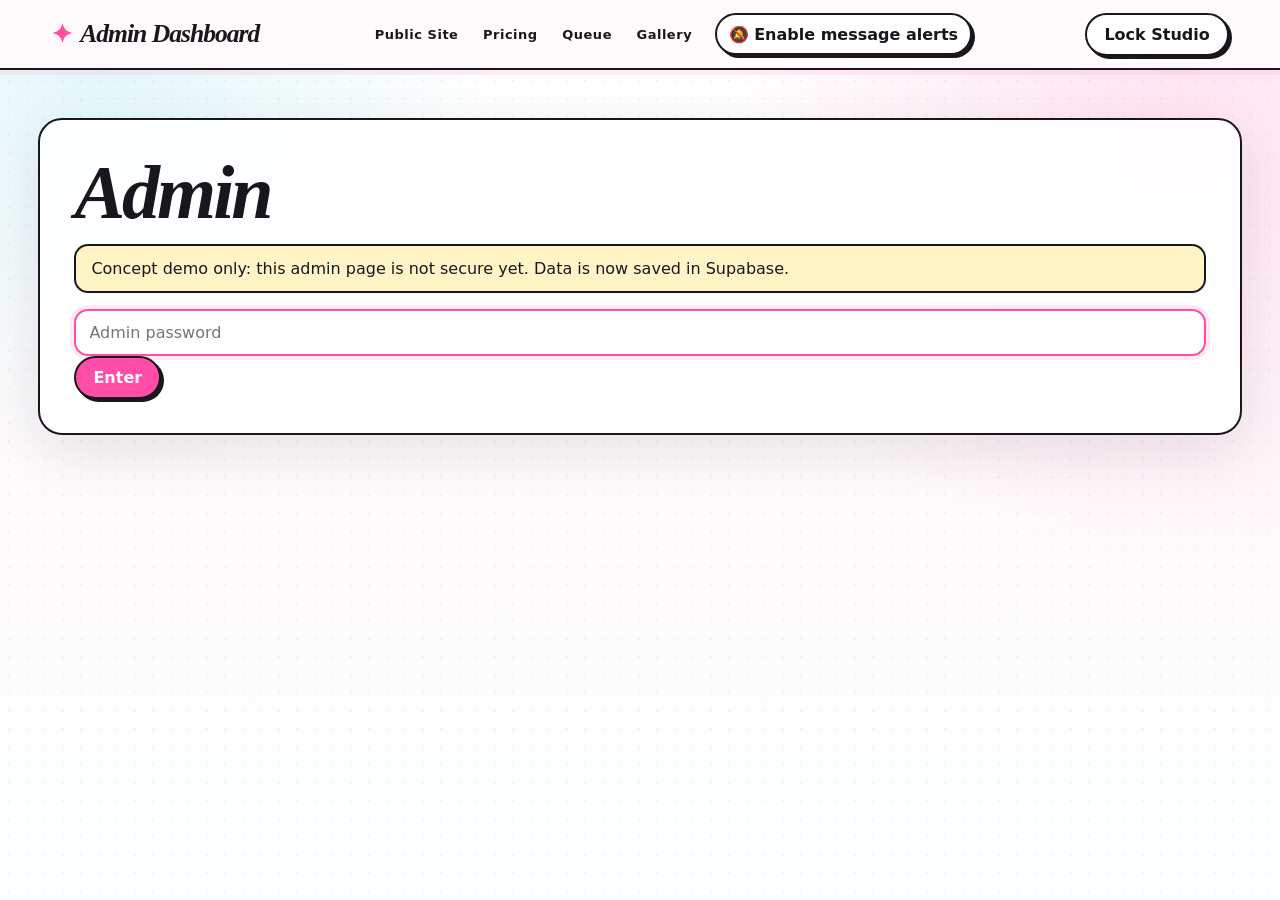
==== admin.html @ c056051d "Restore proven admin login submit wiring" ====
<!DOCTYPE html>
<html lang="en">
<head>
  <meta charset="UTF-8" />
  <meta name="viewport" content="width=device-width, initial-scale=1.0" />
  <meta name="theme-color" content="#fffdfc" />
  <title>Admin Dashboard</title>
  <link rel="manifest" href="admin-manifest.webmanifest" />
  <link rel="stylesheet" href="style.css?v=ui31" />
</head>
<body>
  <header class="site-header admin-header">
    <a class="brand" href="admin.html">Admin Dashboard</a>
    <nav aria-label="Admin and public site navigation">
      <a href="index.html">Public Site</a>
      <a href="pricing.html">Pricing</a>
      <a href="queue.html">Queue</a>
      <a href="gallery.html">Gallery</a>
    </nav>
  </header>

  <main>
    <section class="panel compact-panel admin-panel">
      <h1 class="page-title">Admin</h1>
      <p class="warning">Concept demo only: this admin page is not secure yet. Data is now saved in Supabase.</p>
      <form id="adminLogin" aria-label="Admin studio access" onsubmit="event.preventDefault(); adminLogin();">
        <input id="adminPassword" type="password" placeholder="Admin password" aria-label="Admin password" autocomplete="current-password" required />
        <button class="btn primary" type="submit">Enter</button>
      </form>

      <div id="adminDashboard" class="hidden">
        <aside class="admin-sidebar">
          <button class="admin-nav-btn active" data-admin-page="dash">Dashboard</button>
          <button class="admin-nav-btn" data-admin-page="inbox">Inbox</button>
          <button class="admin-nav-btn" data-admin-page="commissions">Commissions</button>
          <button class="admin-nav-btn" data-admin-page="slots">Slots</button>
          <button class="admin-nav-btn" data-admin-page="gallery">Gallery</button>
          <button class="admin-nav-btn" data-admin-page="archives">Archives</button>
          <button class="admin-nav-btn" data-admin-page="settings">Site Settings</button>
        </aside>

        <div class="admin-content">
          <section id="adminPage-dash" class="admin-page active">
            <h2>Dashboard Overview</h2>
            <p class="small">Quick view of your commission system. Use the sidebar to manage everything.</p>
            <div class="grid three">
              <article class="info-card"><h3>Total Commissions</h3><p id="adminTotalCommissions" class="page-title">0</p></article>
              <article class="info-card"><h3>Active</h3><p id="adminActiveCommissions" class="page-title">0</p></article>
              <article class="info-card"><h3>Gallery Pieces</h3><p id="adminGalleryCount" class="page-title">0</p></article>
            </div>
            <div class="panel compact-panel">
              <h3>Quick Actions</h3>
              <div class="button-row">
                <button class="btn primary" data-admin-jump="commissions">New Commission</button>
                <button class="btn" data-admin-jump="inbox">Open Inbox</button>
                <button class="btn" data-admin-jump="gallery">Add Gallery Art</button>
                <button class="btn" data-admin-jump="settings">Site Settings</button>
              </div>
            </div>
          </section>

          <section id="adminPage-commissions" class="admin-page">
            <h2>Add Commission</h2>
            <div class="form-grid">
              <input id="clientName" placeholder="Buyer display name" />
              <input id="commissionType" placeholder="Type, e.g. 3D Sculpt" />
              <select id="startingStage"></select>
              <select id="privacy"><option value="public">Show character image</option><option value="private">Private/scribble placeholder</option></select>
            </div>
            <label class="small">Main board image</label><input id="previewFile" type="file" accept="image/*" />
            <p class="file-note">Images upload to Supabase Storage and save to the commission record.</p>
            <button class="btn primary" onclick="addCommission()">Create Commission</button>
            <hr class="soft-line"><h2>Active Commissions</h2><p class="small">Click a commission to expand it and add updates.</p><div id="adminList" class="admin-list"></div>
          </section>

          <section id="adminPage-slots" class="admin-page"><h2>Commission Slots</h2><p class="small">Control what the public commission info section shows. Reopening resets used slots to 0.</p><div id="slotAdminList" class="slot-admin-list"></div></section>
          <section id="adminPage-gallery" class="admin-page"><h2>Gallery Uploads</h2><p class="small">Archives do not go here automatically. Add only art you want displayed publicly.</p><input id="galleryFile" type="file" accept="image/*" /><button class="btn primary" onclick="addGalleryItem()">Add Art to Gallery</button><div id="adminGalleryGrid" class="admin-gallery-grid"></div></section>
          <section id="adminPage-archives" class="admin-page"><h2>Archived Commissions</h2><p class="small">Hidden from the public queue. You can restore one if needed.</p><div id="archiveList" class="archive-list"></div></section>

          <section id="adminPage-settings" class="admin-page">
            <h2>Site Settings</h2><p class="small">Manage homepage content, permanent branding assets, social links, pricing, news, terms, and payments. The live visual system stays fixed in style.css.</p>
            <div class="settings-layout"><aside class="settings-menu">
              <button type="button" class="settings-tab active" data-settings-tab="general">General</button><button type="button" class="settings-tab" data-settings-tab="appearance">Assets &amp; Branding</button><button type="button" class="settings-tab" data-settings-tab="social">Social Links</button><button type="button" class="settings-tab" data-settings-tab="pricing">Pricing Page</button><button type="button" class="settings-tab" data-settings-tab="news">Latest News</button><button type="button" class="settings-tab" data-settings-tab="tos">TOS Editor</button><button type="button" class="settings-tab" data-settings-tab="payments">Payments</button>
            </aside><div class="settings-content">
              <section id="settings-general" class="settings-panel"><h3>Homepage Text</h3><input id="settingTitle" placeholder="Homepage title"><textarea id="settingSubtitle" placeholder="Homepage subtitle"></textarea><input id="settingNote" placeholder="Commission info note"><button class="btn primary" onclick="saveTextSettings()">Save Text</button></section>
              <section id="settings-appearance" class="settings-panel hidden"><h3>Assets &amp; Branding</h3><p class="small">Manage permanent site artwork and branding. The live pink, cyan, lime, black, and off-white palette is fixed in <code>style.css</code>; saved legacy theme colors are not applied here.</p><label class="small">Default banner image</label><input id="defaultBannerFile" type="file" accept="image/*"><label class="small">Default page doll image</label><input id="defaultDollFile" type="file" accept="image/*"><label class="small">Website background image / pattern</label><input id="backgroundFile" type="file" accept="image/*"><label class="small">Header icon / logo symbol</label><input id="navIconInput" placeholder="✧, ♡, ☆, or paste an icon"><label class="small">Favicon image</label><input id="faviconFile" type="file" accept="image/*"><p class="small">Favicons work best as square images, like 64×64 or 128×128.</p><label class="small">Custom gallery image border / frame</label><input id="galleryBorderFile" type="file" accept="image/*"><p class="small">Best resolution: upload a transparent PNG frame around 1024×1024 px or 1200×1200 px. Keep the center transparent so the artwork shows through. Square frames work best because gallery thumbnails are square.</p><label class="small"><input id="galleryBorderEnabled" type="checkbox"> Enable custom gallery borders</label><div class="button-row"><button type="button" class="btn primary" onclick="saveDefaultAppearance()">Save Assets &amp; Branding</button><button type="button" class="btn" onclick="clearDefaultImages()">Clear Images</button></div><p class="small">Saving updates only these permanent assets and branding controls; it does not change the site's fixed color system.</p></section>
              <section id="settings-social" class="settings-panel hidden"><h3>Social / Contact Links</h3><p class="small">These show on the homepage banner contact card.</p><div id="socialAdminList" class="social-admin-list"></div><div class="form-grid"><input id="socialLabel" placeholder="Label, e.g. Discord"><input id="socialIcon" placeholder="Icon text or Font Awesome class, e.g. fa-brands fa-discord"><input id="socialUrl" placeholder="Link or username"></div><button class="btn primary" onclick="addSocialLink()">Add Link</button></section>
              <section id="settings-pricing" class="settings-panel hidden"><h3>Pricing Page</h3><p class="small">Create categories like <strong>2D Art</strong>, then add options like <strong>Headshot — $</strong> or <strong>Fullbody — $$</strong>.</p><div id="pricingAdminList" class="pricing-admin-list"></div><h4>Add pricing category</h4><div class="form-grid"><input id="priceCategoryTitle" placeholder="Category, e.g. 2D Art"><textarea id="priceCategoryNote" placeholder="Optional note, e.g. Character art options"></textarea></div><button type="button" class="btn primary" onclick="addPricingCategory()">Add Category</button><hr class="soft-line"><h4>Add item to category</h4><div class="form-grid"><select id="priceCategorySelect"></select><input id="priceItemName" placeholder="Item, e.g. Headshot, Bust, Fullbody"><input id="priceItemAmount" placeholder="Price, e.g. $25 or $25+"><input id="priceItemImage" type="file" accept="image/*"></div><button type="button" class="btn primary" onclick="addPricingItem()">Add Price Item</button></section>
              <section id="settings-news" class="settings-panel hidden"><h3>Latest News</h3><p class="small">These appear on the homepage latest news card.</p><div id="newsAdminList" class="social-admin-list"></div><div class="form-grid"><input id="newsDate" placeholder="Date, e.g. 05/20"><input id="newsText" placeholder="News text, e.g. 3D commissions opening soon!"></div><button class="btn primary" onclick="addNewsItem()">Add News</button></section>
              <section id="settings-payments" class="settings-panel hidden"><h3>Payments</h3><p class="small">PayPal is used for payment requests. Enter only your PayPal.me username, not the whole link.</p><label class="small">PayPal username</label><input id="paymentPaypalUsername" placeholder="yourpaypalname"><label class="small">Currency</label><select id="paymentCurrency"><option value="USD">USD ($)</option></select><div class="payment-preview-box"><p class="eyebrow">Preview</p><p class="small">If a commission price is <strong>$85</strong>, clients will be sent to:</p><code>https://paypal.me/yourpaypalname/85</code></div><button type="button" class="btn primary" onclick="savePaymentSettings()">Save Payment Settings</button></section>
              <section id="settings-tos" class="settings-panel hidden"><h3>TOS Editor</h3><p class="small">Customize the public Terms of Service page. Keep it simple now and edit the real wording before opening commissions.</p><div id="tosAdminList" class="social-admin-list"></div><div class="form-grid"><input id="tosTitle" placeholder="Section title, e.g. Payment"><textarea id="tosText" placeholder="Section text"></textarea></div><button class="btn primary" onclick="addTosSection()">Add TOS Section</button></section>
            </div></div>
          </section>
        </div>
      </div>
    </section>
  </main>
<script src="admin-runtime.js?v=3"></script>
</body>
</html>
---- style.css ----
/* ========================================================================== 
   CLEAN THEME RESET — single source of truth
   Soft editorial Harajuku / McBling / game-UI inspired commission site.
   Previous holiday/theme CSS has been removed from the live stylesheet.
   ========================================================================== */

:root {
  --paper: #fffdfc;
  --paper-2: #fff7fb;
  --ink: #19171d;
  --ink-soft: #4f4a55;
  --line: #19171d;
  --pink: #ff4da8;
  --pink-soft: #ffd7e9;
  --pink-pale: #fff0f7;
  --cyan: #79dfe9;
  --cyan-soft: #dff9fb;
  --lime: #dff36a;
  --lime-soft: #f4ffc7;
  --lavender: #d9d1ff;
  --shadow: 8px 8px 0 var(--ink);
  --shadow-soft: 0 18px 55px rgba(25, 23, 29, .10);
  --radius: 24px;
}

* { box-sizing: border-box; }
html { scroll-behavior: smooth; }
body {
  margin: 0;
  min-height: 100vh;
  color: var(--ink);
  background:
    radial-gradient(circle at 8% 8%, rgba(121,223,233,.20), transparent 25rem),
    radial-gradient(circle at 92% 14%, rgba(255,77,168,.15), transparent 28rem),
    linear-gradient(180deg, #ffffff 0%, #fffafc 52%, #fbffff 100%);
  font-family: Inter, ui-sans-serif, system-ui, -apple-system, BlinkMacSystemFont, "Segoe UI", sans-serif;
}
body::before {
  content: "";
  position: fixed;
  inset: 0;
  z-index: -2;
  pointer-events: none;
  opacity: .18;
  background-image: radial-gradient(circle, rgba(25,23,29,.24) 0 1px, transparent 1.15px);
  background-size: 18px 18px;
}
body::after {
  content: "";
  position: fixed;
  inset: 0;
  z-index: -1;
  pointer-events: none;
  background: linear-gradient(90deg, transparent 0 49.8%, rgba(255,77,168,.035) 50%, transparent 50.2%);
  background-size: 120px 100%;
}

a { color: inherit; text-decoration: none; }
button, input, select, textarea { font: inherit; }
img { max-width: 100%; }
.hidden { display: none !important; }

/* Header ------------------------------------------------------------------- */
.site-header {
  position: sticky;
  top: 0;
  z-index: 60;
  display: flex;
  align-items: center;
  justify-content: space-between;
  gap: 20px;
  min-height: 70px;
  padding: 12px clamp(18px, 4vw, 62px);
  color: var(--ink);
  background: rgba(255,255,255,.93);
  border-bottom: 2px solid var(--ink);
  backdrop-filter: blur(14px);
  box-shadow: 0 5px 0 rgba(255,77,168,.10);
}
.brand {
  display: inline-flex;
  align-items: center;
  gap: 8px;
  color: var(--ink);
  font-family: Georgia, "Times New Roman", serif;
  font-size: clamp(22px, 2vw, 31px);
  font-style: italic;
  font-weight: 900;
  letter-spacing: -1px;
}
.brand::before { content: "✦"; font-family: inherit; color: var(--pink); font-style: normal; }
.site-header nav { display: flex; flex-wrap: wrap; gap: clamp(8px, 1.6vw, 22px); align-items: center; }
.site-header nav a {
  position: relative;
  padding: 9px 2px;
  color: var(--ink);
  font-size: 13px;
  font-weight: 850;
  letter-spacing: .04em;
}
.site-header nav a::after {
  content: "";
  position: absolute;
  left: 50%; right: 50%; bottom: 2px;
  height: 3px;
  border-radius: 99px;
  background: var(--pink);
  transition: .18s ease;
}
.site-header nav a:hover { color: var(--pink); }
.site-header nav a:hover::after,
.site-header nav a[aria-current="page"]::after { left: 0; right: 0; }

/* Layout ------------------------------------------------------------------- */
main { width: min(1380px, 94vw); margin: 0 auto; padding: 26px 0 64px; }
.panel {
  position: relative;
  margin: 22px 0;
  padding: clamp(20px, 3vw, 34px);
  color: var(--ink);
  background: rgba(255,255,255,.92);
  border: 2px solid var(--ink);
  border-radius: var(--radius);
  box-shadow: var(--shadow-soft);
}
.compact-panel { width: min(1120px, 100%); margin-left: auto; margin-right: auto; }
.fancy-panel::before {
  content: "";
  position: absolute;
  top: -10px; left: 42px;
  width: 94px; height: 22px;
  background: rgba(255,215,233,.88);
  border: 1px solid rgba(25,23,29,.18);
  transform: rotate(-2deg);
}
.page-title {
  margin: 4px 0 12px;
  font-family: Georgia, "Times New Roman", serif;
  font-size: clamp(38px, 6vw, 76px);
  font-style: italic;
  font-weight: 900;
  letter-spacing: -3px;
  line-height: .92;
}
.eyebrow {
  margin: 0;
  color: var(--pink) !important;
  font-size: 11px !important;
  font-weight: 950;
  letter-spacing: .16em;
  text-transform: uppercase;
}
.small { color: var(--ink-soft); font-size: 13px; line-height: 1.55; }
.section-title { display: flex; justify-content: space-between; gap: 18px; align-items: end; margin-bottom: 22px; }
.grid, .admin-list, .gallery-grid, .queue-grid { display: grid; gap: 18px; }
.three { grid-template-columns: repeat(3, minmax(0, 1fr)); }
.soft-line { border: 0; border-top: 2px dashed rgba(25,23,29,.20); margin: 28px 0; }

/* Buttons ------------------------------------------------------------------ */
.btn {
  display: inline-flex;
  align-items: center;
  justify-content: center;
  min-height: 42px;
  padding: 10px 17px;
  color: var(--ink);
  background: #fff;
  border: 2px solid var(--ink);
  border-radius: 999px;
  box-shadow: 3px 3px 0 var(--ink);
  cursor: pointer;
  font-weight: 900;
  transition: transform .16s ease, box-shadow .16s ease, background .16s ease;
}
.btn:hover {
  transform: translate(3px, 3px) rotate(-.35deg);
  box-shadow: 0 0 0 var(--ink);
  background: var(--cyan-soft);
}
.btn.primary { color: #fff; background: var(--pink); }
.btn.primary:hover { background: #f73099; }
.btn.danger, .danger { color: #8a183e; background: #ffe7ef; border-color: #8a183e; }
.btn.full { width: 100%; }
.button-row { display: flex; flex-wrap: wrap; gap: 10px; align-items: center; }
.text-btn { color: var(--pink); font-weight: 850; border: 0; background: transparent; cursor: pointer; padding: 0; }
.text-btn:hover { text-decoration: underline; }
.pill {
  display: inline-flex;
  align-items: center;
  gap: 6px;
  padding: 6px 10px;
  color: var(--ink);
  background: var(--lime-soft);
  border: 1.5px solid var(--ink);
  border-radius: 999px;
  font-size: 12px;
  font-weight: 850;
  white-space: nowrap;
}
.closed-pill { color: #8a183e; background: #ffe8ef; border-color: #8a183e; }

/* Forms -------------------------------------------------------------------- */
.form-grid { display: grid; grid-template-columns: repeat(auto-fit, minmax(180px, 1fr)); gap: 12px; margin: 14px 0; }
input, select, textarea {
  width: 100%;
  color: var(--ink);
  background: #fff;
  border: 2px solid var(--ink);
  border-radius: 14px;
  padding: 12px 13px;
  outline: none;
  transition: box-shadow .15s ease, border-color .15s ease;
}
input:focus, select:focus, textarea:focus { border-color: var(--pink); box-shadow: 0 0 0 4px rgba(255,77,168,.12); }
textarea { min-height: 100px; resize: vertical; }
.file-note { color: var(--ink-soft); font-size: 12px; }
.warning { padding: 13px 15px; background: #fff4c6; border: 2px solid var(--ink); border-radius: 14px; color: var(--ink); }
.error { color: #b21f52; font-weight: 800; }

/* Homepage ----------------------------------------------------------------- */
.visual-hero {
  isolation: isolate;
  position: relative;
  min-height: clamp(470px, 52vw, 650px);
  margin: 12px 0 36px;
  padding: clamp(34px, 5vw, 72px);
  overflow: visible;
  color: var(--ink);
  background:
    linear-gradient(105deg, rgba(255,255,255,.98) 0 39%, rgba(255,255,255,.62) 58%, rgba(255,255,255,.10) 100%),
    radial-gradient(circle at 16% 26%, rgba(121,223,233,.48), transparent 27%),
    radial-gradient(circle at 82% 34%, rgba(255,77,168,.22), transparent 31%),
    linear-gradient(135deg, #fff 0%, #f2eff2 65%, #e6e1e5 100%);
  border: 2px solid var(--ink);
  border-radius: 30px;
  box-shadow: 11px 11px 0 var(--ink);
}
.visual-hero::before {
  content: "";
  position: absolute;
  inset: 14px;
  z-index: -1;
  opacity: .72;
  pointer-events: none;
  background:
    linear-gradient(135deg, transparent 0 69%, rgba(255,77,168,.76) 69% 71%, transparent 71%),
    radial-gradient(circle, var(--ink) 0 1px, transparent 1.2px);
  background-size: auto, 14px 14px;
  clip-path: polygon(0 0, 42% 0, 29% 100%, 0 100%);
}
.hero-banner-media {
  position: absolute;
  inset: 0;
  z-index: 0;
  border-radius: inherit;
  background-size: cover;
  background-position: center;
  opacity: .28;
  mix-blend-mode: multiply;
  pointer-events: none;
  overflow: hidden;
}
.hero-grid { position: relative; z-index: 8; }
.hero-copy { width: min(600px, 48%); position: relative; z-index: 8; }
.hero-copy .eyebrow {
  display: inline-block;
  padding: 8px 10px;
  color: var(--ink) !important;
  background: var(--cyan-soft);
  border: 2px solid var(--ink);
  box-shadow: 4px 4px 0 var(--ink);
  transform: rotate(-1deg);
}
.hero-copy h1 {
  margin: 24px 0 12px;
  font-family: Georgia, "Times New Roman", serif;
  font-size: clamp(64px, 9vw, 132px);
  font-style: italic;
  font-weight: 900;
  letter-spacing: -8px;
  line-height: .77;
  text-transform: uppercase;
  text-shadow: 3px 3px #fff, 7px 7px var(--pink-soft);
}
.hero-copy h1::first-letter { color: var(--pink); }
.hero-copy > p:not(.eyebrow) { max-width: 520px; color: #3c3740; font-size: clamp(15px, 1.45vw, 19px); font-weight: 650; line-height: 1.6; }
.centered-buttons { justify-content: flex-start; }
.hero-note {
  display: inline-block;
  margin-top: 20px;
  padding: 7px 10px;
  background: var(--lime);
  border: 2px solid var(--ink);
  box-shadow: 4px 4px 0 var(--ink);
  font-size: 11px;
  font-weight: 900;
  transform: rotate(-1deg);
}
.social-card {
  position: absolute;
  z-index: 12;
  top: 28px; right: 28px;
  width: 175px;
  padding: 14px;
  background: rgba(255,255,255,.94);
  border: 2px solid var(--ink);
  border-radius: 16px;
  box-shadow: 7px 7px 0 var(--pink-soft);
  transform: rotate(1deg);
}
.social-card h3 { margin: 0 0 9px; font-size: 12px; text-transform: uppercase; letter-spacing: .10em; }
#socialLinks { display: grid; gap: 5px; }
#socialLinks a { padding: 7px 4px; border-bottom: 1px solid rgba(25,23,29,.16); font-size: 12px; font-weight: 800; transition: .15s ease; }
#socialLinks a:hover { color: var(--pink); padding-left: 7px; }
.banner-character {
  position: absolute;
  z-index: 7;
  right: clamp(120px, 12vw, 205px);
  bottom: -2px;
  width: min(47%, 640px);
  height: 112%;
  display: flex;
  align-items: flex-end;
  justify-content: center;
  pointer-events: none;
  filter: drop-shadow(10px 12px 0 rgba(25,23,29,.13));
}
.banner-character svg { width: 100%; height: 100%; overflow: visible; }
.silhouette-fill { fill: #2b282e; stroke: white; stroke-width: 8; paint-order: stroke; }
.silhouette-accent { fill: none; stroke: var(--pink); stroke-width: 8; stroke-linecap: round; }
.banner-character-label {
  position: absolute;
  right: 0; bottom: 9%;
  padding: 7px 10px;
  color: var(--ink);
  background: var(--lime);
  border: 2px solid var(--ink);
  box-shadow: 4px 4px 0 var(--ink);
  font-size: 10px;
  font-weight: 950;
  letter-spacing: .08em;
  transform: rotate(4deg);
}
.hero-sticker {
  position: absolute;
  z-index: 10;
  left: 28px; bottom: -20px;
  padding: 9px 14px;
  color: #fff;
  background: var(--ink);
  border: 2px solid #fff;
  outline: 2px solid var(--ink);
  font-size: 11px;
  font-weight: 900;
  letter-spacing: .07em;
}
.home-dashboard {
  display: grid;
  grid-template-columns: repeat(3, minmax(0, 1fr));
  gap: 14px;
  margin: 42px 0 26px;
}
.home-dashboard .mini-panel {
  min-height: 260px;
  margin: 0;
  padding: 22px;
  border: 2px solid var(--ink);
  border-radius: 20px;
  box-shadow: 5px 5px 0 rgba(25,23,29,.18);
  transition: transform .2s ease, box-shadow .2s ease;
}
.home-dashboard .mini-panel:nth-child(1) { background: var(--pink-soft); }
.home-dashboard .mini-panel:nth-child(2) { background: var(--cyan-soft); }
.home-dashboard .mini-panel:nth-child(3) { background: var(--lime-soft); }
.home-dashboard .mini-panel:hover { transform: translateY(-7px) rotate(-.35deg); box-shadow: 8px 10px 0 var(--ink); }
.home-dashboard .mini-panel:nth-child(2):hover { transform: translateY(-7px) rotate(.35deg); }
.mini-title { display: flex; align-items: center; gap: 12px; }
.icon-badge {
  display: grid;
  width: 44px; height: 44px;
  flex: 0 0 44px;
  place-items: center;
  color: #fff;
  background: var(--pink);
  border: 2px solid var(--ink);
  border-radius: 10px;
  box-shadow: 3px 3px 0 var(--ink);
  font-size: 20px;
}
.home-dashboard .mini-panel:nth-child(2) .icon-badge { color: var(--ink); background: var(--cyan); }
.home-dashboard .mini-panel:nth-child(3) .icon-badge { color: var(--ink); background: var(--lime); }
.mini-title h2 { margin: 2px 0 0; font-size: 20px; text-transform: uppercase; letter-spacing: -.5px; }
.slot-list-home, .home-table, .news-list { margin: 16px 0; display: grid; gap: 8px; }
.slot-home-row, .home-table-row, .news-item {
  background: rgba(255,255,255,.72) !important;
  border: 1.5px solid var(--ink) !important;
  border-radius: 12px !important;
  color: var(--ink) !important;
  padding: 10px 11px !important;
}
.slot-home-row { display: flex; align-items: center; justify-content: space-between; gap: 8px; }
.slot-home-row h3 { margin: 0; font-size: 14px; }
.home-table-row { display: grid; grid-template-columns: 28px 1fr auto auto; gap: 8px; align-items: center; font-size: 12px; }
.home-table-row em { color: var(--ink-soft); font-style: normal; }
.featured-panel { overflow: visible; }
.featured-panel h2 { margin: 4px 0 0; font-family: Georgia, "Times New Roman", serif; font-size: clamp(34px, 4vw, 58px); font-style: italic; letter-spacing: -2px; }
.art-preview-grid { display: grid; grid-template-columns: repeat(5, minmax(0, 1fr)); gap: 12px; }
.art-preview-card { overflow: hidden; background: #fff; border: 2px solid var(--ink); border-radius: 18px; transition: transform .18s ease, box-shadow .18s ease; }
.art-preview-card:hover { transform: translateY(-7px) rotate(-.5deg); box-shadow: 7px 8px 0 var(--ink); }
.art-preview-card:nth-child(even):hover { transform: translateY(-7px) rotate(.5deg); }
.art-preview-placeholder {
  aspect-ratio: 4 / 5;
  background:
    linear-gradient(135deg, transparent 0 48%, rgba(255,77,168,.20) 48% 52%, transparent 52%),
    linear-gradient(45deg, #ece9ef, #fafafa 48%, #dff9fb);
  border-bottom: 2px solid var(--ink);
}
.art-preview-placeholder::after { content: "IMAGE PREVIEW"; display: grid; place-items: center; height: 100%; color: #7c7581; font-size: 10px; font-weight: 900; letter-spacing: .12em; }
.art-preview-meta { display: flex; justify-content: space-between; gap: 7px; padding: 10px; font-size: 11px; }
.art-preview-meta span { color: var(--ink-soft); }
.home-footer-strip { display: flex; justify-content: space-between; gap: 18px; align-items: center; margin: 32px 0 0; padding: 18px 20px; background: var(--ink); color: #fff; border-radius: 18px; }
.home-footer-strip strong { font-family: Georgia, "Times New Roman", serif; font-size: clamp(20px, 2.8vw, 36px); font-style: italic; }
.home-footer-strip em { color: var(--pink-soft); }
.home-footer-strip span { font-size: 11px; letter-spacing: .08em; text-transform: uppercase; }

/* Queue / gallery / pricing ------------------------------------------------ */
.queue-grid { grid-template-columns: repeat(auto-fit, minmax(240px, 1fr)); align-items: stretch; }
.commission-card, .gallery-card, .info-card, .stage-card, .admin-card {
  color: var(--ink);
  background: #fff;
  border: 2px solid var(--ink);
  border-radius: 18px;
  padding: 14px;
}
.commission-card { min-height: 410px; display: flex; flex-direction: column; transition: .18s ease; }
.commission-card:hover { transform: translateY(-6px); box-shadow: 7px 8px 0 var(--ink); }
.commission-card .btn { margin-top: auto; align-self: flex-start; }
.preview {
  display: block;
  width: 100%;
  height: 220px;
  object-fit: cover;
  background: linear-gradient(135deg, #eeeaf0, #fff 50%, var(--cyan-soft));
  border: 2px solid var(--ink);
  border-radius: 13px;
}
.placeholder { display: grid; place-items: center; text-align: center; color: #726c76; font-weight: 900; letter-spacing: .06em; }
.progress-bar { height: 12px; overflow: hidden; background: #f0edf1; border: 2px solid var(--ink); border-radius: 999px; }
.progress-fill { height: 100%; background: linear-gradient(90deg, var(--pink), #ff85bf 55%, var(--cyan)); }
.gallery-grid { grid-template-columns: repeat(auto-fit, minmax(220px, 1fr)); }
.gallery-image-btn { aspect-ratio: 1; padding: 0; overflow: hidden; background: #fff; border: 2px solid var(--ink); border-radius: 18px; cursor: pointer; transition: .18s ease; }
.gallery-image-btn img { width: 100%; height: 100%; object-fit: cover; display: block; }
.gallery-image-btn:hover { transform: translateY(-7px) rotate(-.4deg); box-shadow: 7px 8px 0 var(--ink); }
.pricing-grid { display: grid; gap: 22px; }
.pricing-group, .pricing-category, .pricing-section { padding: 18px; background: var(--pink-pale); border: 2px solid var(--ink); border-radius: 20px; }
.pricing-items { display: grid; grid-template-columns: repeat(auto-fit, minmax(210px, 1fr)); gap: 14px; margin-top: 14px; }
.pricing-item, .price-card { overflow: hidden; background: #fff; border: 2px solid var(--ink); border-radius: 16px; }
.pricing-item img, .price-card img { width: 100%; height: 200px; object-fit: contain; background: #f6f4f7; border-bottom: 2px solid var(--ink); }
.pricing-item-content, .price-card-content { padding: 13px; }
.tos-grid { display: grid; gap: 14px; margin-top: 20px; }
.tos-card, .tos-section { padding: 18px; background: #fff; border: 2px solid var(--ink); border-radius: 18px; }

/* Progress / chat / payments ---------------------------------------------- */
.progress-layout { display: grid; grid-template-columns: minmax(0, 1fr) 330px; gap: 18px; align-items: start; }
.progress-card { min-width: 0; }
.progress-main-preview { height: auto; max-height: 480px; object-fit: contain; margin: 14px 0; }
.stage-list { display: grid; gap: 12px; margin-top: 18px; }
.stage-card { background: var(--paper); }
.stage-card h3 { margin: 0 0 8px; }
.stage-card img { width: 100%; max-height: 460px; object-fit: contain; margin-top: 10px; background: #f8f7f9; border: 2px solid var(--ink); border-radius: 13px; }
.client-chat { position: sticky; top: 88px; display: grid; gap: 12px; }
.payment-card, .client-chat-box { padding: 16px; background: #fff; border: 2px solid var(--ink); border-radius: 18px; box-shadow: 5px 5px 0 rgba(25,23,29,.10); }
.payment-card h2 { margin: 4px 0 8px; }
.payment-status-pill { display: inline-flex; padding: 6px 9px; border-radius: 999px; background: var(--lime-soft); border: 1.5px solid var(--ink); font-size: 12px; font-weight: 850; }
.chat-messages { display: grid; gap: 9px; max-height: 340px; overflow: auto; margin: 10px 0; padding: 10px; background: #faf8fb; border: 2px solid var(--ink); border-radius: 13px; }
.small-chat { max-height: 220px; }
.chat-message { padding: 9px 10px; background: #fff; border: 1.5px solid var(--ink); border-radius: 12px; }
.chat-message.admin { background: var(--pink-pale); }
.chat-message.client { background: var(--cyan-soft); }
.chat-message p { margin: 5px 0; }
.chat-message span { color: var(--ink-soft); font-size: 11px; }

/* Modals ------------------------------------------------------------------- */
.modal { position: fixed; inset: 0; z-index: 100; display: grid; place-items: center; padding: 18px; background: rgba(25,23,29,.58); backdrop-filter: blur(5px); }
.modal-card { position: relative; width: min(440px, 100%); padding: 24px; background: #fff; border: 2px solid var(--ink); border-radius: 22px; box-shadow: 10px 10px 0 var(--ink); }
.close { position: absolute; top: 9px; right: 13px; border: 0; background: none; color: var(--ink); font-size: 28px; cursor: pointer; }
.image-modal-card { position: relative; width: min(900px, 94vw); max-height: 88vh; }
.image-modal-card img { display: block; width: 100%; max-height: 88vh; object-fit: contain; background: #fff; border: 2px solid var(--ink); border-radius: 18px; }

/* Admin -------------------------------------------------------------------- */
.admin-header { background: rgba(255,250,252,.96); }
.admin-panel { width: min(1320px, 100%); }
#adminDashboard { display: grid; grid-template-columns: 220px minmax(0, 1fr); gap: 20px; align-items: start; }
.admin-sidebar {
  position: sticky;
  top: 90px;
  display: grid;
  gap: 8px;
  padding: 12px;
  background: var(--ink);
  border-radius: 18px;
}
.admin-nav-btn, .settings-tab {
  width: 100%;
  padding: 11px 12px;
  text-align: left;
  color: var(--ink);
  background: #fff;
  border: 2px solid var(--ink);
  border-radius: 12px;
  cursor: pointer;
  font-weight: 850;
}
.admin-nav-btn:hover, .settings-tab:hover { background: var(--cyan-soft); }
.admin-nav-btn.active, .settings-tab.active { background: var(--pink); color: #fff; }
.admin-content { min-width: 0; }
.admin-page { display: none; }
.admin-page.active { display: block; }
.admin-page > h2 { margin-top: 0; font-family: Georgia, "Times New Roman", serif; font-size: 34px; font-style: italic; }
.admin-accordion { overflow: hidden; margin-bottom: 12px; background: #fff; border: 2px solid var(--ink); border-radius: 16px; }
.admin-summary { width: 100%; display: flex; justify-content: space-between; gap: 12px; align-items: center; padding: 14px; color: var(--ink); background: var(--pink-pale); border: 0; cursor: pointer; text-align: left; }
.admin-summary:hover { background: var(--cyan-soft); }
.admin-details { padding: 0 14px 14px; }
.update-box, .admin-section { margin-top: 12px; padding: 14px; background: #fff; border: 2px solid var(--ink); border-radius: 15px; }
.update-box h4 { margin: 0 0 10px; }
.slot-admin-list, .archive-list, .pricing-admin-list, .social-admin-list { display: grid; gap: 10px; margin-top: 12px; }
.slot-admin-row, .archive-row, .progress-admin-row, .social-admin-row { display: flex; justify-content: space-between; gap: 12px; align-items: center; padding: 12px; background: #fff; border: 2px solid var(--ink); border-radius: 14px; }
.slot-controls { display: flex; flex-wrap: wrap; justify-content: flex-end; gap: 7px; align-items: center; }
.settings-layout { display: grid; grid-template-columns: 190px minmax(0, 1fr); gap: 16px; align-items: start; }
.settings-menu { position: sticky; top: 90px; display: grid; gap: 7px; }
.settings-content, .settings-panel { min-width: 0; }
.color-grid { display: grid; grid-template-columns: repeat(auto-fit, minmax(150px, 1fr)); gap: 10px; margin: 14px 0; }
.color-grid label { display: grid; gap: 6px; font-size: 12px; font-weight: 800; }
.color-grid input[type="color"] { height: 46px; padding: 4px; }
.admin-gallery-grid { display: grid; grid-template-columns: repeat(auto-fill, minmax(130px, 1fr)); gap: 12px; margin-top: 14px; }
.admin-gallery-item { padding: 8px; background: #fff; border: 2px solid var(--ink); border-radius: 14px; }
.admin-gallery-item img { width: 100%; height: 120px; object-fit: cover; border-radius: 9px; border: 1.5px solid var(--ink); }
.admin-update-thumb { width: 120px; height: 90px; object-fit: cover; border: 2px solid var(--ink); border-radius: 10px; }

/* Hide the retired holiday-theme editor. Old stored theme values are ignored by this CSS. */
.settings-tab[data-settings-tab="holiday"], #settings-holiday { display: none !important; }

/* Page doll remains supported as an optional uploaded decorative cutout. */
.page-doll { position: fixed; z-index: 30; left: 12px; bottom: 10px; width: min(190px, 24vw); max-height: 42vh; object-fit: contain; pointer-events: none; filter: drop-shadow(5px 7px 0 rgba(25,23,29,.12)); }

/* Responsive --------------------------------------------------------------- */
@media (max-width: 1080px) {
  .banner-character { right: 40px; width: 49%; }
  .social-card { right: 18px; top: 18px; }
  .art-preview-grid { grid-template-columns: repeat(3, 1fr); }
}
@media (max-width: 900px) {
  .site-header { align-items: flex-start; flex-direction: column; gap: 6px; }
  .visual-hero { padding: 34px 26px 260px; overflow: hidden; }
  .hero-copy { width: 100%; }
  .hero-copy h1 { font-size: clamp(60px, 16vw, 100px); }
  .banner-character { right: -40px; bottom: -40px; width: 62%; height: 72%; }
  .social-card { top: auto; bottom: 20px; left: 20px; right: auto; width: 165px; }
  .home-dashboard { grid-template-columns: 1fr; }
  .progress-layout { grid-template-columns: 1fr; }
  .client-chat { position: static; }
  #adminDashboard { grid-template-columns: 1fr; }
  .admin-sidebar { position: static; grid-template-columns: repeat(3, minmax(0, 1fr)); }
  .settings-layout { grid-template-columns: 1fr; }
  .settings-menu { position: static; grid-template-columns: repeat(2, minmax(0, 1fr)); }
}
@media (max-width: 680px) {
  main { width: min(94vw, 100%); padding-top: 16px; }
  .panel { padding: 18px; border-radius: 18px; }
  .section-title { align-items: flex-start; flex-direction: column; }
  .visual-hero { min-height: 620px; margin-top: 6px; box-shadow: 7px 7px 0 var(--ink); }
  .hero-copy h1 { letter-spacing: -5px; }
  .hero-copy .button-row { flex-direction: column; align-items: stretch; }
  .hero-copy .btn { width: 100%; }
  .banner-character { width: 78%; right: -100px; bottom: -30px; opacity: .94; }
  .social-card { display: none; }
  .hero-sticker { left: 16px; bottom: -14px; max-width: 85%; white-space: normal; }
  .art-preview-grid { grid-template-columns: repeat(2, 1fr); }
  .home-footer-strip { flex-direction: column; align-items: flex-start; }
  .queue-grid, .gallery-grid { grid-template-columns: 1fr; }
  .three { grid-template-columns: 1fr; }
  .admin-sidebar { grid-template-columns: repeat(2, minmax(0, 1fr)); }
  .slot-admin-row, .archive-row, .progress-admin-row, .social-admin-row { align-items: flex-start; flex-direction: column; }
  .slot-controls { justify-content: flex-start; }
}
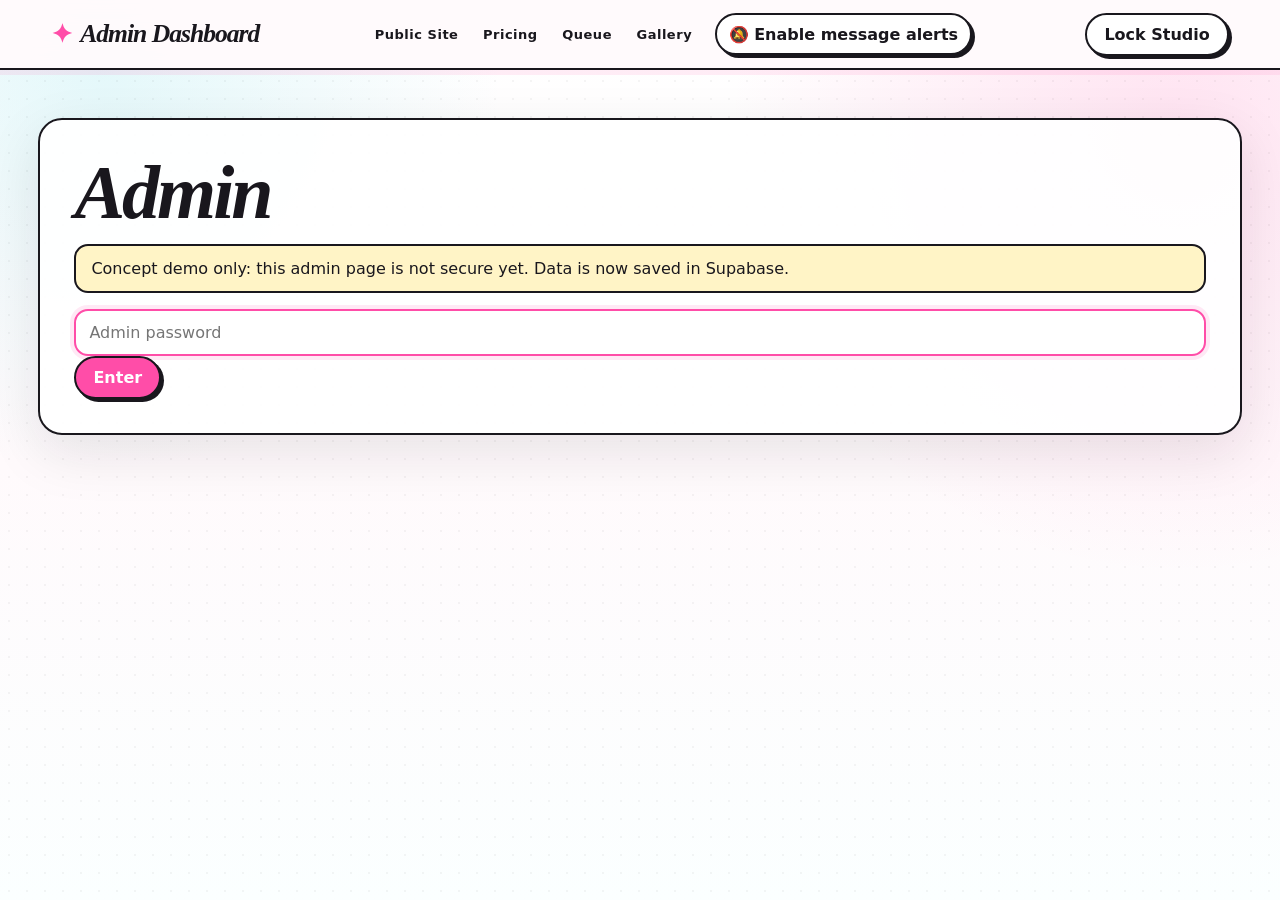
==== commit 91b411cb: "Show homepage contacts and support username with optional link" ====
--- a/admin.html
+++ b/admin.html
@@ -6,7 +6,7 @@
   <meta name="theme-color" content="#fffdfc" />
   <title>Admin Dashboard</title>
   <link rel="manifest" href="admin-manifest.webmanifest" />
-  <link rel="stylesheet" href="style.css?v=ui31" />
+  <link rel="stylesheet" href="style.css?v=social33" />
 </head>
 <body>
   <header class="site-header admin-header">
@@ -19,7 +19,7 @@
     </nav>
   </header>
 
-  <main>
+  <main id="adminMain">
     <section class="panel compact-panel admin-panel">
       <h1 class="page-title">Admin</h1>
       <p class="warning">Concept demo only: this admin page is not secure yet. Data is now saved in Supabase.</p>
@@ -29,15 +29,15 @@
       </form>
 
       <div id="adminDashboard" class="hidden">
-        <aside class="admin-sidebar">
-          <button class="admin-nav-btn active" data-admin-page="dash">Dashboard</button>
-          <button class="admin-nav-btn" data-admin-page="inbox">Inbox</button>
-          <button class="admin-nav-btn" data-admin-page="commissions">Commissions</button>
-          <button class="admin-nav-btn" data-admin-page="slots">Slots</button>
-          <button class="admin-nav-btn" data-admin-page="gallery">Gallery</button>
-          <button class="admin-nav-btn" data-admin-page="archives">Archives</button>
-          <button class="admin-nav-btn" data-admin-page="settings">Site Settings</button>
-        </aside>
+        <nav class="admin-sidebar" aria-label="Admin workspace sections">
+          <button type="button" class="admin-nav-btn active" data-admin-page="dash">Dashboard</button>
+          <button type="button" class="admin-nav-btn" data-admin-page="inbox">Inbox</button>
+          <button type="button" class="admin-nav-btn" data-admin-page="commissions">Commissions</button>
+          <button type="button" class="admin-nav-btn" data-admin-page="slots">Slots</button>
+          <button type="button" class="admin-nav-btn" data-admin-page="gallery">Gallery</button>
+          <button type="button" class="admin-nav-btn" data-admin-page="archives">Archives</button>
+          <button type="button" class="admin-nav-btn" data-admin-page="settings">Site Settings</button>
+        </nav>
 
         <div class="admin-content">
           <section id="adminPage-dash" class="admin-page active">
@@ -51,10 +51,10 @@
             <div class="panel compact-panel">
               <h3>Quick Actions</h3>
               <div class="button-row">
-                <button class="btn primary" data-admin-jump="commissions">New Commission</button>
-                <button class="btn" data-admin-jump="inbox">Open Inbox</button>
-                <button class="btn" data-admin-jump="gallery">Add Gallery Art</button>
-                <button class="btn" data-admin-jump="settings">Site Settings</button>
+                <button type="button" class="btn primary" data-admin-jump="commissions">New Commission</button>
+                <button type="button" class="btn" data-admin-jump="inbox">Open Inbox</button>
+                <button type="button" class="btn" data-admin-jump="gallery">Add Gallery Art</button>
+                <button type="button" class="btn" data-admin-jump="settings">Site Settings</button>
               </div>
             </div>
           </section>
@@ -69,32 +69,32 @@
             </div>
             <label class="small">Main board image</label><input id="previewFile" type="file" accept="image/*" />
             <p class="file-note">Images upload to Supabase Storage and save to the commission record.</p>
-            <button class="btn primary" onclick="addCommission()">Create Commission</button>
+            <button type="button" class="btn primary" onclick="addCommission()">Create Commission</button>
             <hr class="soft-line"><h2>Active Commissions</h2><p class="small">Click a commission to expand it and add updates.</p><div id="adminList" class="admin-list"></div>
           </section>
 
           <section id="adminPage-slots" class="admin-page"><h2>Commission Slots</h2><p class="small">Control what the public commission info section shows. Reopening resets used slots to 0.</p><div id="slotAdminList" class="slot-admin-list"></div></section>
-          <section id="adminPage-gallery" class="admin-page"><h2>Gallery Uploads</h2><p class="small">Archives do not go here automatically. Add only art you want displayed publicly.</p><input id="galleryFile" type="file" accept="image/*" /><button class="btn primary" onclick="addGalleryItem()">Add Art to Gallery</button><div id="adminGalleryGrid" class="admin-gallery-grid"></div></section>
+          <section id="adminPage-gallery" class="admin-page"><h2>Gallery Uploads</h2><p class="small">Archives do not go here automatically. Add only art you want displayed publicly.</p><input id="galleryFile" type="file" accept="image/*" /><button type="button" class="btn primary" onclick="addGalleryItem()">Add Art to Gallery</button><div id="adminGalleryGrid" class="admin-gallery-grid"></div></section>
           <section id="adminPage-archives" class="admin-page"><h2>Archived Commissions</h2><p class="small">Hidden from the public queue. You can restore one if needed.</p><div id="archiveList" class="archive-list"></div></section>
 
           <section id="adminPage-settings" class="admin-page">
             <h2>Site Settings</h2><p class="small">Manage homepage content, permanent branding assets, social links, pricing, news, terms, and payments. The live visual system stays fixed in style.css.</p>
-            <div class="settings-layout"><aside class="settings-menu">
+            <div class="settings-layout"><nav class="settings-menu" aria-label="Site settings sections">
               <button type="button" class="settings-tab active" data-settings-tab="general">General</button><button type="button" class="settings-tab" data-settings-tab="appearance">Assets &amp; Branding</button><button type="button" class="settings-tab" data-settings-tab="social">Social Links</button><button type="button" class="settings-tab" data-settings-tab="pricing">Pricing Page</button><button type="button" class="settings-tab" data-settings-tab="news">Latest News</button><button type="button" class="settings-tab" data-settings-tab="tos">TOS Editor</button><button type="button" class="settings-tab" data-settings-tab="payments">Payments</button>
-            </aside><div class="settings-content">
-              <section id="settings-general" class="settings-panel"><h3>Homepage Text</h3><input id="settingTitle" placeholder="Homepage title"><textarea id="settingSubtitle" placeholder="Homepage subtitle"></textarea><input id="settingNote" placeholder="Commission info note"><button class="btn primary" onclick="saveTextSettings()">Save Text</button></section>
+            </nav><div class="settings-content">
+              <section id="settings-general" class="settings-panel"><h3>Homepage Text</h3><input id="settingTitle" placeholder="Homepage title"><textarea id="settingSubtitle" placeholder="Homepage subtitle"></textarea><input id="settingNote" placeholder="Commission info note"><button type="button" class="btn primary" onclick="saveTextSettings()">Save Text</button></section>
               <section id="settings-appearance" class="settings-panel hidden"><h3>Assets &amp; Branding</h3><p class="small">Manage permanent site artwork and branding. The live pink, cyan, lime, black, and off-white palette is fixed in <code>style.css</code>; saved legacy theme colors are not applied here.</p><label class="small">Default banner image</label><input id="defaultBannerFile" type="file" accept="image/*"><label class="small">Default page doll image</label><input id="defaultDollFile" type="file" accept="image/*"><label class="small">Website background image / pattern</label><input id="backgroundFile" type="file" accept="image/*"><label class="small">Header icon / logo symbol</label><input id="navIconInput" placeholder="✧, ♡, ☆, or paste an icon"><label class="small">Favicon image</label><input id="faviconFile" type="file" accept="image/*"><p class="small">Favicons work best as square images, like 64×64 or 128×128.</p><label class="small">Custom gallery image border / frame</label><input id="galleryBorderFile" type="file" accept="image/*"><p class="small">Best resolution: upload a transparent PNG frame around 1024×1024 px or 1200×1200 px. Keep the center transparent so the artwork shows through. Square frames work best because gallery thumbnails are square.</p><label class="small"><input id="galleryBorderEnabled" type="checkbox"> Enable custom gallery borders</label><div class="button-row"><button type="button" class="btn primary" onclick="saveDefaultAppearance()">Save Assets &amp; Branding</button><button type="button" class="btn" onclick="clearDefaultImages()">Clear Images</button></div><p class="small">Saving updates only these permanent assets and branding controls; it does not change the site's fixed color system.</p></section>
-              <section id="settings-social" class="settings-panel hidden"><h3>Social / Contact Links</h3><p class="small">These show on the homepage banner contact card.</p><div id="socialAdminList" class="social-admin-list"></div><div class="form-grid"><input id="socialLabel" placeholder="Label, e.g. Discord"><input id="socialIcon" placeholder="Icon text or Font Awesome class, e.g. fa-brands fa-discord"><input id="socialUrl" placeholder="Link or username"></div><button class="btn primary" onclick="addSocialLink()">Add Link</button></section>
-              <section id="settings-pricing" class="settings-panel hidden"><h3>Pricing Page</h3><p class="small">Create categories like <strong>2D Art</strong>, then add options like <strong>Headshot — $</strong> or <strong>Fullbody — $$</strong>.</p><div id="pricingAdminList" class="pricing-admin-list"></div><h4>Add pricing category</h4><div class="form-grid"><input id="priceCategoryTitle" placeholder="Category, e.g. 2D Art"><textarea id="priceCategoryNote" placeholder="Optional note, e.g. Character art options"></textarea></div><button type="button" class="btn primary" onclick="addPricingCategory()">Add Category</button><hr class="soft-line"><h4>Add item to category</h4><div class="form-grid"><select id="priceCategorySelect"></select><input id="priceItemName" placeholder="Item, e.g. Headshot, Bust, Fullbody"><input id="priceItemAmount" placeholder="Price, e.g. $25 or $25+"><input id="priceItemImage" type="file" accept="image/*"></div><button type="button" class="btn primary" onclick="addPricingItem()">Add Price Item</button></section>
-              <section id="settings-news" class="settings-panel hidden"><h3>Latest News</h3><p class="small">These appear on the homepage latest news card.</p><div id="newsAdminList" class="social-admin-list"></div><div class="form-grid"><input id="newsDate" placeholder="Date, e.g. 05/20"><input id="newsText" placeholder="News text, e.g. 3D commissions opening soon!"></div><button class="btn primary" onclick="addNewsItem()">Add News</button></section>
+              <section id="settings-social" class="settings-panel hidden"><h3>Social / Contact Links</h3><p class="small">These show on the homepage banner contact card.</p><div id="socialAdminList" class="social-admin-list"></div><div class="form-grid"><label>Platform<select id="socialLabel"><option value="TikTok">TikTok</option><option value="Toyhou.se">Toyhou.se</option><option value="Discord">Discord</option></select></label><label>Username<input id="socialUsername" placeholder="Your username" autocomplete="off"></label><label>Link (optional)<input id="socialUrl" type="url" placeholder="https://..."></label></div><button type="button" class="btn primary" onclick="addSocialLink()">Add Contact</button></section>
+              <section id="settings-pricing" class="settings-panel hidden"><h3>Pricing Page</h3><p class="small">Create categories like <strong>2D Art</strong>, then add options like <strong>Headshot — $</strong> or <strong>Fullbody — $$</strong>.</p><div id="pricingAdminList" class="pricing-admin-list"></div><h4>Add pricing category</h4><div class="form-grid"><input id="priceCategoryTitle" placeholder="Category, e.g. 2D Art"><textarea id="priceCategoryNote" placeholder="Optional note, e.g. Character art options"></textarea></div><button type="button" class="btn primary" onclick="addPricingCategory()">Add Category</button><hr class="soft-line"><h4>Add item to category</h4><div class="form-grid"><select id="priceCategorySelect"></select><input id="priceItemName" placeholder="Item, e.g. Headshot, Bust, Fullbody"><input id="priceItemAmount" placeholder="Price, e.g. $25 or $25+"><textarea id="priceItemDescription" placeholder="What is included (optional)"></textarea><input id="priceItemImage" type="file" accept="image/*"></div><button type="button" class="btn primary" onclick="addPricingItem()">Add Price Item</button></section>
+              <section id="settings-news" class="settings-panel hidden"><h3>Latest News</h3><p class="small">These appear on the homepage latest news card.</p><div id="newsAdminList" class="social-admin-list"></div><div class="form-grid"><input id="newsDate" placeholder="Date, e.g. 05/20"><input id="newsText" placeholder="News text, e.g. 3D commissions opening soon!"></div><button type="button" class="btn primary" onclick="addNewsItem()">Add News</button></section>
               <section id="settings-payments" class="settings-panel hidden"><h3>Payments</h3><p class="small">PayPal is used for payment requests. Enter only your PayPal.me username, not the whole link.</p><label class="small">PayPal username</label><input id="paymentPaypalUsername" placeholder="yourpaypalname"><label class="small">Currency</label><select id="paymentCurrency"><option value="USD">USD ($)</option></select><div class="payment-preview-box"><p class="eyebrow">Preview</p><p class="small">If a commission price is <strong>$85</strong>, clients will be sent to:</p><code>https://paypal.me/yourpaypalname/85</code></div><button type="button" class="btn primary" onclick="savePaymentSettings()">Save Payment Settings</button></section>
-              <section id="settings-tos" class="settings-panel hidden"><h3>TOS Editor</h3><p class="small">Customize the public Terms of Service page. Keep it simple now and edit the real wording before opening commissions.</p><div id="tosAdminList" class="social-admin-list"></div><div class="form-grid"><input id="tosTitle" placeholder="Section title, e.g. Payment"><textarea id="tosText" placeholder="Section text"></textarea></div><button class="btn primary" onclick="addTosSection()">Add TOS Section</button></section>
+              <section id="settings-tos" class="settings-panel hidden"><h3>TOS Editor</h3><p class="small">Customize the public Terms of Service page. Keep it simple now and edit the real wording before opening commissions.</p><div id="tosAdminList" class="social-admin-list"></div><div class="form-grid"><input id="tosTitle" placeholder="Section title, e.g. Payment"><textarea id="tosText" placeholder="Section text"></textarea></div><button type="button" class="btn primary" onclick="addTosSection()">Add TOS Section</button></section>
             </div></div>
           </section>
         </div>
       </div>
     </section>
   </main>
-<script src="admin-runtime.js?v=3"></script>
+<script src="admin-runtime.js?v=32"></script>
 </body>
 </html>
--- a/style.css
+++ b/style.css
@@ -300,7 +300,7 @@
   position: absolute;
   z-index: 12;
   top: 28px; right: 28px;
-  width: 175px;
+  width: 210px;
   padding: 14px;
   background: rgba(255,255,255,.94);
   border: 2px solid var(--ink);
@@ -310,8 +310,12 @@
 }
 .social-card h3 { margin: 0 0 9px; font-size: 12px; text-transform: uppercase; letter-spacing: .10em; }
 #socialLinks { display: grid; gap: 5px; }
-#socialLinks a { padding: 7px 4px; border-bottom: 1px solid rgba(25,23,29,.16); font-size: 12px; font-weight: 800; transition: .15s ease; }
-#socialLinks a:hover { color: var(--pink); padding-left: 7px; }
+#socialLinks .social-contact { display: flex; align-items: center; gap: 9px; min-width: 0; padding: 7px 4px; border-bottom: 1px solid rgba(25,23,29,.16); font-size: 13px; transition: color .15s ease, padding-left .15s ease; }
+#socialLinks a.social-contact:hover, #socialLinks a.social-contact:focus-visible { color: var(--pink); padding-left: 8px; }
+#socialLinks .social-icon { display: grid; flex: 0 0 22px; place-items: center; font-size: 17px; }
+#socialLinks .social-contact-copy { display: grid; min-width: 0; gap: 1px; }
+#socialLinks .social-contact-copy strong, #socialLinks .social-contact-copy small { overflow-wrap: anywhere; }
+#socialLinks .social-contact-copy small { font-size: 12px; color: var(--ink-soft); }
 .banner-character {
   position: absolute;
   z-index: 7;
@@ -457,6 +461,45 @@
 .pricing-item, .price-card { overflow: hidden; background: #fff; border: 2px solid var(--ink); border-radius: 16px; }
 .pricing-item img, .price-card img { width: 100%; height: 200px; object-fit: contain; background: #f6f4f7; border-bottom: 2px solid var(--ink); }
 .pricing-item-content, .price-card-content { padding: 13px; }
+.pricing-grid { gap: 12px; }
+.pricing-category { padding: 0; overflow: hidden; background: #fff; }
+.pricing-category summary { display: flex; align-items: center; justify-content: space-between; gap: 14px; padding: 15px 18px; cursor: pointer; font-weight: 900; font-size: 18px; list-style: none; background: var(--pink-pale); }
+.pricing-category summary::-webkit-details-marker { display: none; }
+.pricing-category summary::after { content: "+"; margin-left: auto; color: var(--pink); font-size: 24px; line-height: 1; }
+.pricing-category[open] summary::after { content: "−"; }
+.pricing-category summary small { font-size: 13px; font-weight: 750; color: var(--ink-soft); }
+.pricing-category summary:focus-visible, .price-example-thumb:focus-visible { outline: 3px solid var(--pink); outline-offset: -3px; }
+.pricing-card-grid { display: grid; grid-template-columns: repeat(auto-fit, minmax(min(100%, 360px), 1fr)); gap: 12px; padding: 14px; }
+.price-example-card { display: grid; grid-template-columns: 140px minmax(0, 1fr); align-items: center; gap: 14px; min-height: 138px; padding: 8px; border: 1.5px solid var(--ink); border-radius: 14px; background: #fff; }
+.price-example-thumb, .price-example-placeholder { display: grid; place-items: center; width: 140px; height: 120px; overflow: hidden; border-radius: 9px; background: var(--pink-pale); color: var(--pink); }
+.price-example-thumb img { display: block; width: 100%; height: 100%; object-fit: contain; }
+.price-example-thumb { position: relative; cursor: zoom-in; border: 2px solid transparent; transition: transform .18s ease, border-color .18s ease, box-shadow .18s ease; }
+.price-example-thumb::after { content: "View full image"; position: absolute; right: 5px; bottom: 5px; left: 5px; padding: 5px 4px; border-radius: 6px; background: rgba(25, 23, 29, .88); color: #fff; font-size: 12px; font-weight: 800; text-align: center; opacity: 0; transform: translateY(6px); transition: opacity .18s ease, transform .18s ease; pointer-events: none; }
+.price-example-thumb:hover, .price-example-thumb:focus-visible { transform: translateY(-3px); border-color: var(--pink); box-shadow: 3px 3px 0 var(--ink); }
+.price-example-thumb:hover::after, .price-example-thumb:focus-visible::after { opacity: 1; transform: translateY(0); }
+@media (hover: none) { .price-example-thumb::after { content: "Tap to view"; opacity: 1; transform: none; } }
+@media (prefers-reduced-motion: reduce) { .price-example-thumb, .price-example-thumb::after { transition: none; } }
+.price-example-body { min-width: 0; }
+.price-example-body h3 { margin: 0; font-size: 16px; }
+.price-example-body p { margin: 3px 0 0; color: var(--ink-soft); font-size: 14px; line-height: 1.4; }
+.price-example-amount { display: block; margin-top: 7px; color: var(--ink); font-size: 16px; }
+.pricing-image-dialog { width: min(94vw, 1100px); max-width: 1100px; max-height: 94vh; padding: 12px; border: 2px solid var(--ink); border-radius: 18px; background: #fff; box-shadow: var(--shadow); }
+.pricing-image-dialog::backdrop { background: rgba(25, 23, 29, .82); }
+.pricing-image-dialog-head { display: flex; align-items: center; justify-content: space-between; gap: 12px; padding: 0 0 10px; }
+.pricing-image-dialog-head h2 { margin: 0; font-size: 18px; }
+.pricing-image-dialog > img { display: block; width: 100%; max-height: calc(94vh - 82px); object-fit: contain; background: #f6f4f7; border-radius: 10px; }
+.price-admin-preview { flex: 0 0 70px; width: 70px; height: 70px; overflow: hidden; border-radius: 9px; background: var(--pink-pale); }
+.price-admin-preview .price-example-image, .price-admin-preview .price-example-placeholder { display: block; width: 100%; height: 100%; object-fit: cover; }
+.price-admin-item { display: flex; align-items: flex-start; gap: 12px; padding: 10px; border: 1px solid var(--ink); border-radius: 12px; background: #fff; }
+.price-admin-info { display: grid; gap: 3px; min-width: 0; flex: 1; }
+.price-admin-info small { color: var(--ink-soft); }
+.price-admin-edit { margin-top: 6px; }
+.price-admin-edit summary { cursor: pointer; font-weight: 750; color: var(--pink); }
+.price-admin-edit .form-grid { margin-top: 10px; }
+@media (max-width: 500px) {
+  .price-example-card { grid-template-columns: 100px minmax(0, 1fr); gap: 10px; min-height: 110px; }
+  .price-example-thumb, .price-example-placeholder { width: 100px; height: 92px; }
+}
 .tos-grid { display: grid; gap: 14px; margin-top: 20px; }
 .tos-card, .tos-section { padding: 18px; background: #fff; border: 2px solid var(--ink); border-radius: 18px; }
 
@@ -525,6 +568,11 @@
 .update-box h4 { margin: 0 0 10px; }
 .slot-admin-list, .archive-list, .pricing-admin-list, .social-admin-list { display: grid; gap: 10px; margin-top: 12px; }
 .slot-admin-row, .archive-row, .progress-admin-row, .social-admin-row { display: flex; justify-content: space-between; gap: 12px; align-items: center; padding: 12px; background: #fff; border: 2px solid var(--ink); border-radius: 14px; }
+.social-admin-row { display: block; }
+.social-admin-row > span { display: grid; gap: 3px; }
+.social-admin-edit { margin-top: 9px; }
+.social-admin-edit summary { cursor: pointer; color: var(--pink); font-weight: 800; }
+.social-admin-edit label { display: grid; gap: 6px; font-weight: 700; }
 .slot-controls { display: flex; flex-wrap: wrap; justify-content: flex-end; gap: 7px; align-items: center; }
 .settings-layout { display: grid; grid-template-columns: 190px minmax(0, 1fr); gap: 16px; align-items: start; }
 .settings-menu { position: sticky; top: 90px; display: grid; gap: 7px; }
@@ -573,7 +621,7 @@
   .hero-copy .button-row { flex-direction: column; align-items: stretch; }
   .hero-copy .btn { width: 100%; }
   .banner-character { width: 78%; right: -100px; bottom: -30px; opacity: .94; }
-  .social-card { display: none; }
+  .social-card { display: block; position: relative; top: auto; right: auto; bottom: auto; left: auto; width: 100%; margin-bottom: 20px; transform: none; }
   .hero-sticker { left: 16px; bottom: -14px; max-width: 85%; white-space: normal; }
   .art-preview-grid { grid-template-columns: repeat(2, 1fr); }
   .home-footer-strip { flex-direction: column; align-items: flex-start; }
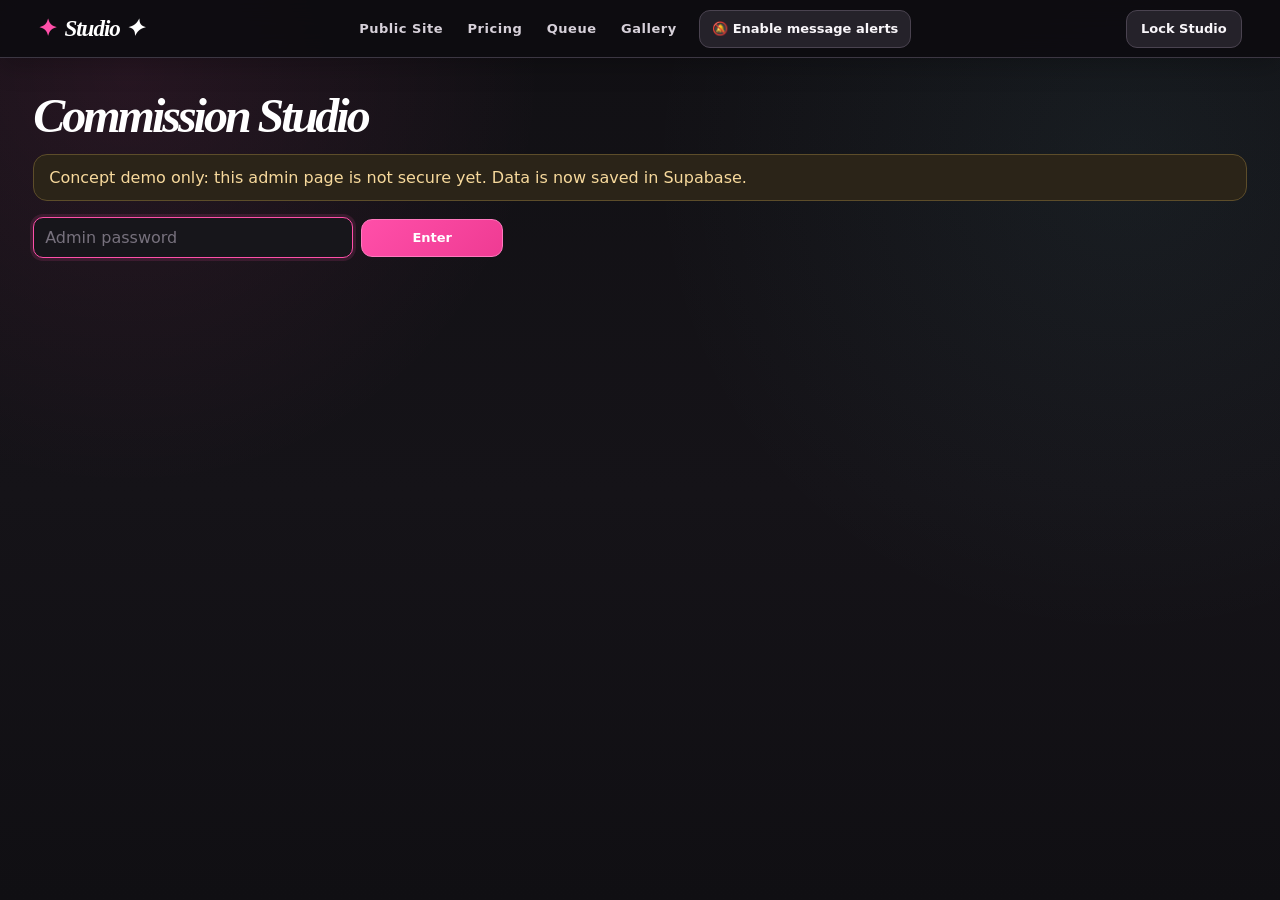
==== commit eb0e9c8a: "Compact dark admin studio layout" ====
--- a/admin.html
+++ b/admin.html
@@ -3,14 +3,14 @@
 <head>
   <meta charset="UTF-8" />
   <meta name="viewport" content="width=device-width, initial-scale=1.0" />
-  <meta name="theme-color" content="#fffdfc" />
-  <title>Admin Dashboard</title>
+  <meta name="theme-color" content="#111014" />
+  <title>Commission Studio</title>
   <link rel="manifest" href="admin-manifest.webmanifest" />
-  <link rel="stylesheet" href="style.css?v=social33" />
+  <link rel="stylesheet" href="style.css?v=dark40" />
 </head>
 <body>
   <header class="site-header admin-header">
-    <a class="brand" href="admin.html">Admin Dashboard</a>
+    <a class="brand" href="admin.html">Studio ✦</a>
     <nav aria-label="Admin and public site navigation">
       <a href="index.html">Public Site</a>
       <a href="pricing.html">Pricing</a>
@@ -21,7 +21,7 @@
 
   <main id="adminMain">
     <section class="panel compact-panel admin-panel">
-      <h1 class="page-title">Admin</h1>
+      <h1 class="page-title">Commission Studio</h1>
       <p class="warning">Concept demo only: this admin page is not secure yet. Data is now saved in Supabase.</p>
       <form id="adminLogin" aria-label="Admin studio access" onsubmit="event.preventDefault(); adminLogin();">
         <input id="adminPassword" type="password" placeholder="Admin password" aria-label="Admin password" autocomplete="current-password" required />
--- a/style.css
+++ b/style.css
@@ -631,3 +631,569 @@
   .slot-admin-row, .archive-row, .progress-admin-row, .social-admin-row { align-items: flex-start; flex-direction: column; }
   .slot-controls { justify-content: flex-start; }
 }
+
+/* === OCTOBER DARK STUDIO REWORK === */
+/*
+  Dark Toyhouse-inspired studio pass.
+  This remains part of the ONE style.css system: no extra theme file, no seasonal layer.
+  Goal: art-first image presentation + compact, cute admin workspace.
+*/
+:root {
+  --paper: #151418;
+  --paper-2: #1b191f;
+  --ink: #f7f2f7;
+  --ink-soft: #aaa4b0;
+  --line: #3a3540;
+  --pink: #ff4fa9;
+  --pink-soft: #5a2945;
+  --pink-pale: #2a1b25;
+  --cyan: #79dfe9;
+  --cyan-soft: #17343a;
+  --lime: #dff36a;
+  --lime-soft: #30351c;
+  --lavender: #b6a6ff;
+  --surface: #1b1a20;
+  --surface-2: #232129;
+  --surface-3: #2a2730;
+  --stroke: #3c3743;
+  --shadow: 0 14px 40px rgba(0,0,0,.35);
+  --shadow-soft: 0 12px 34px rgba(0,0,0,.24);
+  --radius: 18px;
+  color-scheme: dark;
+}
+
+html { background: #111014; }
+body {
+  color: var(--ink);
+  background:
+    radial-gradient(circle at 10% 8%, rgba(255,79,169,.09), transparent 26rem),
+    radial-gradient(circle at 88% 18%, rgba(121,223,233,.06), transparent 30rem),
+    linear-gradient(180deg, #111014 0%, #151318 55%, #100f13 100%);
+}
+body::before {
+  opacity: .11;
+  background-image: radial-gradient(circle, rgba(255,255,255,.20) 0 1px, transparent 1.2px);
+  background-size: 20px 20px;
+}
+body::after { opacity: 0; }
+
+.site-header {
+  min-height: 58px;
+  padding: 8px clamp(16px, 3vw, 48px);
+  color: var(--ink);
+  background: rgba(17,16,20,.94);
+  border-bottom: 1px solid var(--stroke);
+  box-shadow: 0 8px 26px rgba(0,0,0,.22);
+}
+.brand { color: #fff; font-size: clamp(21px, 1.8vw, 28px); }
+.site-header nav a { color: #d7d1da; }
+.site-header nav a:hover { color: #fff; }
+.site-header nav a::after { height: 2px; }
+
+main { width: min(1420px, 95vw); padding: 20px 0 54px; }
+
+.panel {
+  color: var(--ink);
+  background: rgba(27,26,32,.94);
+  border: 1px solid var(--stroke);
+  border-radius: 18px;
+  box-shadow: var(--shadow-soft);
+}
+.compact-panel { width: min(1180px, 100%); }
+.fancy-panel::before { display: none; }
+.page-title { color: #fff; }
+.small, .file-note { color: var(--ink-soft); }
+.soft-line { border-top-color: var(--stroke); }
+
+.btn {
+  min-height: 38px;
+  padding: 8px 14px;
+  color: #f9f6fa;
+  background: #25222a;
+  border: 1px solid #4a4350;
+  border-radius: 11px;
+  box-shadow: none;
+  font-size: 13px;
+}
+.btn:hover {
+  transform: translateY(-2px);
+  background: #302c36;
+  border-color: #6c6072;
+  box-shadow: 0 8px 22px rgba(0,0,0,.20);
+}
+.btn.primary {
+  color: #fff;
+  background: linear-gradient(135deg, #ff4fa9, #ef3b93);
+  border-color: #ff79be;
+}
+.btn.primary:hover { background: linear-gradient(135deg, #ff68b6, #f2469a); }
+.btn.danger, .danger { color: #ffc7d9; background: #3a1d2a; border-color: #7f3d59; }
+.pill {
+  color: #efeaf0;
+  background: #26232b;
+  border: 1px solid #4b4551;
+  border-radius: 999px;
+}
+.closed-pill { color: #ffc0d5; background: #351b28; border-color: #71415a; }
+
+input, select, textarea {
+  color: #f6f1f7;
+  background: #17161b;
+  border: 1px solid #45404a;
+  border-radius: 10px;
+  padding: 10px 11px;
+}
+input::placeholder, textarea::placeholder { color: #77717d; }
+input:focus, select:focus, textarea:focus {
+  border-color: var(--pink);
+  box-shadow: 0 0 0 3px rgba(255,79,169,.13);
+}
+.warning {
+  color: #f7d99c;
+  background: #2b2418;
+  border: 1px solid #5d4d2a;
+}
+
+/* Art-first homepage */
+.visual-hero {
+  color: var(--ink);
+  background:
+    linear-gradient(105deg, rgba(17,16,20,.97) 0 36%, rgba(17,16,20,.72) 56%, rgba(17,16,20,.18) 100%),
+    radial-gradient(circle at 18% 24%, rgba(255,79,169,.15), transparent 30%),
+    radial-gradient(circle at 78% 30%, rgba(121,223,233,.10), transparent 34%),
+    linear-gradient(135deg, #1d1a21 0%, #16151a 100%);
+  border: 1px solid #443d48;
+  border-radius: 22px;
+  box-shadow: 0 18px 50px rgba(0,0,0,.30);
+}
+.visual-hero::before { opacity: .18; }
+.hero-banner-media { opacity: .42; mix-blend-mode: normal; }
+.hero-copy .eyebrow {
+  color: #fff !important;
+  background: rgba(255,79,169,.16);
+  border: 1px solid rgba(255,121,190,.40);
+  box-shadow: none;
+}
+.hero-copy h1 {
+  color: #fff;
+  text-shadow: 0 3px 24px rgba(0,0,0,.62);
+}
+.hero-copy > p:not(.eyebrow) { color: #c9c2cc; }
+.hero-note {
+  color: #f3f0f5;
+  background: #26222b;
+  border: 1px solid #4b4352;
+  box-shadow: none;
+}
+.social-card {
+  background: rgba(25,23,29,.92);
+  border: 1px solid #48414f;
+  box-shadow: 0 14px 34px rgba(0,0,0,.28);
+}
+#socialLinks .social-contact { border-bottom-color: #3a3540; }
+#socialLinks .social-contact-copy small { color: var(--ink-soft); }
+.silhouette-fill { fill: #28252d; stroke: #efeaf0; stroke-width: 5; }
+.banner-character-label {
+  color: #18151a;
+  background: var(--lime);
+  border: 0;
+  box-shadow: 0 8px 20px rgba(0,0,0,.28);
+}
+.hero-sticker {
+  background: #201d24;
+  border: 1px solid #4a4350;
+  outline: 0;
+}
+
+.home-dashboard { gap: 12px; }
+.home-dashboard .mini-panel {
+  min-height: 230px;
+  background: #1d1b21 !important;
+  border: 1px solid var(--stroke);
+  border-radius: 16px;
+  box-shadow: none;
+}
+.home-dashboard .mini-panel:hover {
+  transform: translateY(-5px);
+  border-color: #65596b;
+  box-shadow: 0 16px 30px rgba(0,0,0,.28);
+}
+.home-dashboard .mini-panel:nth-child(2):hover { transform: translateY(-5px); }
+.icon-badge {
+  color: #fff !important;
+  border: 0;
+  border-radius: 9px;
+  box-shadow: none;
+}
+.slot-home-row, .home-table-row, .news-item {
+  color: #eee9f0 !important;
+  background: #242129 !important;
+  border: 1px solid #403a46 !important;
+}
+.home-footer-strip { background: #0d0c0f; border: 1px solid #312d35; }
+
+/* Bigger / cleaner image language */
+.preview {
+  height: clamp(280px, 34vw, 410px);
+  object-fit: contain;
+  background: #0f0e12;
+  border: 1px solid #403b45;
+  border-radius: 12px;
+}
+.commission-card {
+  min-height: 520px;
+  background: var(--surface);
+  border: 1px solid var(--stroke);
+}
+.commission-card:hover {
+  transform: translateY(-5px);
+  border-color: #615767;
+  box-shadow: 0 16px 32px rgba(0,0,0,.30);
+}
+.gallery-grid {
+  grid-template-columns: repeat(auto-fit, minmax(280px, 1fr));
+  gap: 14px;
+}
+.gallery-image-btn {
+  aspect-ratio: 4 / 5;
+  background: #0f0e12;
+  border: 1px solid var(--stroke);
+  border-radius: 14px;
+}
+.gallery-image-btn img {
+  object-fit: contain;
+  background: #0f0e12;
+}
+.gallery-image-btn:hover {
+  transform: translateY(-5px);
+  border-color: #685b70;
+  box-shadow: 0 16px 30px rgba(0,0,0,.28);
+}
+.art-preview-grid { grid-template-columns: repeat(3, minmax(0, 1fr)); gap: 14px; }
+.art-preview-card {
+  background: var(--surface);
+  border: 1px solid var(--stroke);
+  border-radius: 14px;
+}
+.art-preview-card:hover {
+  transform: translateY(-5px);
+  border-color: #65596b;
+  box-shadow: 0 16px 28px rgba(0,0,0,.28);
+}
+.art-preview-card:nth-child(even):hover { transform: translateY(-5px); }
+.art-preview-placeholder {
+  aspect-ratio: 4 / 5;
+  background:
+    linear-gradient(135deg, transparent 0 49%, rgba(255,79,169,.10) 49% 51%, transparent 51%),
+    linear-gradient(145deg, #151419, #23212a);
+  border-bottom: 1px solid var(--stroke);
+}
+.art-preview-meta span { color: var(--ink-soft); }
+
+/* Pricing: treat examples like art, not tiny settings thumbnails */
+.pricing-category {
+  background: #19181d;
+  border: 1px solid var(--stroke);
+  border-radius: 16px;
+}
+.pricing-category summary {
+  color: #f8f4f9;
+  background: #211e25;
+  border-bottom: 1px solid transparent;
+}
+.pricing-category[open] summary { border-bottom-color: var(--stroke); }
+.pricing-category summary small { color: #9e97a3; }
+.pricing-card-grid {
+  grid-template-columns: repeat(auto-fit, minmax(min(100%, 480px), 1fr));
+  gap: 14px;
+  padding: 14px;
+}
+.price-example-card {
+  grid-template-columns: minmax(190px, 42%) minmax(0, 1fr);
+  min-height: 220px;
+  gap: 16px;
+  padding: 10px;
+  color: #f7f2f8;
+  background: #1d1b21;
+  border: 1px solid #403a46;
+  border-radius: 14px;
+}
+.price-example-thumb, .price-example-placeholder {
+  width: 100%;
+  height: 200px;
+  background: #0f0e12;
+  border-radius: 10px;
+}
+.price-example-thumb img {
+  width: 100%;
+  height: 100%;
+  object-fit: contain;
+  background: #0f0e12;
+}
+.price-example-body h3 { font-size: 17px; }
+.price-example-body p { color: #aaa4b0; }
+.price-example-amount { color: #fff; font-size: 17px; }
+.pricing-item, .price-card {
+  background: var(--surface);
+  border: 1px solid var(--stroke);
+}
+.pricing-item img, .price-card img {
+  height: 300px;
+  object-fit: contain;
+  background: #0f0e12;
+  border-bottom: 1px solid var(--stroke);
+}
+.pricing-image-dialog {
+  background: #151419;
+  border: 1px solid #4a4350;
+  box-shadow: 0 24px 60px rgba(0,0,0,.55);
+}
+.pricing-image-dialog > img { background: #0c0b0e; }
+.price-admin-preview { background: #121116; }
+.price-admin-item { background: #1d1b21; border-color: #403a46; }
+.price-admin-info small { color: var(--ink-soft); }
+
+.tos-card, .tos-section,
+.info-card, .stage-card, .admin-card,
+.payment-card, .client-chat-box {
+  color: var(--ink);
+  background: var(--surface);
+  border: 1px solid var(--stroke);
+}
+.stage-card img, .progress-main-preview {
+  background: #0f0e12;
+  border-color: #403a46;
+}
+.progress-bar { background: #0f0e12; border: 1px solid #44404a; }
+.chat-messages { background: #111015; border: 1px solid #403a46; }
+.chat-message { background: #211f25; border-color: #423c48; }
+.chat-message.admin { background: #2a1c26; }
+.chat-message.client { background: #17262a; }
+.payment-status-pill { color: #edf0cf; background: #30351c; border-color: #59612f; }
+
+.modal { background: rgba(4,4,6,.76); }
+.modal-card, .image-modal-card img {
+  color: var(--ink);
+  background: #19181d;
+  border: 1px solid #4a4350;
+  box-shadow: 0 20px 55px rgba(0,0,0,.45);
+}
+.close { color: #fff; }
+
+/* Compact cute admin app */
+.admin-header { background: rgba(14,13,17,.97); }
+body:has(#adminMain) main,
+#adminMain { width: min(1540px, 97vw); padding-top: 12px; }
+.admin-panel {
+  width: 100%;
+  margin-top: 8px;
+  padding: 14px;
+  background: transparent;
+  border: 0;
+  box-shadow: none;
+}
+.admin-panel > .page-title {
+  margin: 2px 0 8px;
+  font-size: clamp(32px, 4vw, 48px);
+}
+#adminLogin {
+  display: grid;
+  grid-template-columns: minmax(0, 320px) auto;
+  gap: 8px;
+  align-items: center;
+  max-width: 470px;
+}
+#adminDashboard {
+  grid-template-columns: 152px minmax(0, 1fr);
+  gap: 12px;
+}
+.admin-sidebar {
+  top: 72px;
+  gap: 5px;
+  padding: 7px;
+  background: #141318;
+  border: 1px solid #38343d;
+  border-radius: 14px;
+}
+.admin-nav-btn, .settings-tab {
+  padding: 8px 9px;
+  min-height: 34px;
+  color: #dcd6df;
+  background: #1f1d23;
+  border: 1px solid #3d3843;
+  border-radius: 9px;
+  font-size: 12px;
+  font-weight: 800;
+}
+.admin-nav-btn:hover, .settings-tab:hover {
+  color: #fff;
+  background: #2a2730;
+  border-color: #5b5261;
+}
+.admin-nav-btn.active, .settings-tab.active {
+  color: #fff;
+  background: #b92f76;
+  border-color: #f05ca7;
+}
+.admin-content {
+  min-width: 0;
+  padding: 0;
+}
+.admin-page {
+  min-width: 0;
+  padding: 14px;
+  background: #17161b;
+  border: 1px solid #34303a;
+  border-radius: 16px;
+}
+.admin-page > h2 {
+  margin: 0 0 3px;
+  font-size: 26px;
+  line-height: 1;
+}
+.admin-page > .small { margin-top: 4px; }
+.admin-page .grid.three { gap: 8px; }
+.admin-page .info-card {
+  padding: 11px 12px;
+  border-radius: 12px;
+}
+.admin-page .info-card h3 { margin: 0 0 4px; font-size: 11px; color: #a9a2ae; text-transform: uppercase; letter-spacing: .06em; }
+.admin-page .info-card .page-title { margin: 0; font-size: 30px; letter-spacing: -1px; }
+.admin-page .panel {
+  margin: 10px 0;
+  padding: 12px;
+  background: #1c1a20;
+  border-radius: 12px;
+}
+.admin-page .panel h3 { margin: 0 0 8px; font-size: 14px; }
+.admin-page .btn { min-height: 33px; padding: 7px 10px; font-size: 12px; border-radius: 9px; }
+.admin-page .form-grid {
+  grid-template-columns: repeat(auto-fit, minmax(150px, 1fr));
+  gap: 8px;
+  margin: 9px 0;
+}
+.admin-page input, .admin-page select, .admin-page textarea {
+  padding: 8px 9px;
+  border-radius: 8px;
+  font-size: 13px;
+}
+.admin-page textarea { min-height: 74px; }
+.admin-list { gap: 8px; }
+.admin-accordion {
+  margin-bottom: 7px;
+  background: #1b191f;
+  border: 1px solid #39343f;
+  border-radius: 11px;
+}
+.admin-summary {
+  padding: 10px 11px;
+  color: #eee9f0;
+  background: #211e25;
+}
+.admin-summary:hover { background: #29252e; }
+.admin-details { padding: 0 10px 10px; }
+.update-box, .admin-section {
+  margin-top: 8px;
+  padding: 10px;
+  background: #1c1a20;
+  border: 1px solid #3a3540;
+  border-radius: 10px;
+}
+.slot-admin-list, .archive-list, .pricing-admin-list, .social-admin-list {
+  gap: 7px;
+  margin-top: 8px;
+}
+.slot-admin-row, .archive-row, .progress-admin-row, .social-admin-row {
+  gap: 8px;
+  padding: 9px 10px;
+  background: #1c1a20;
+  border: 1px solid #3a3540;
+  border-radius: 10px;
+}
+.slot-controls { gap: 5px; }
+.slot-controls .btn { min-width: 30px; padding-inline: 7px; }
+
+.settings-layout {
+  display: block;
+}
+.settings-menu {
+  position: sticky;
+  top: 60px;
+  z-index: 8;
+  display: flex;
+  flex-wrap: wrap;
+  gap: 5px;
+  margin: 8px 0 10px;
+  padding: 7px;
+  background: rgba(20,19,24,.96);
+  border: 1px solid #37323d;
+  border-radius: 12px;
+  backdrop-filter: blur(10px);
+}
+.settings-tab {
+  width: auto;
+  padding: 7px 9px;
+  text-align: center;
+}
+.settings-panel {
+  padding: 12px;
+  background: #1b191f;
+  border: 1px solid #38333e;
+  border-radius: 12px;
+}
+.settings-panel h3 { margin: 0 0 8px; font-size: 18px; }
+.settings-panel h4 { margin: 14px 0 7px; font-size: 13px; color: #d9d2dc; }
+.settings-panel label { font-size: 12px; color: #c7c0ca; }
+.settings-panel .button-row { margin-top: 8px; }
+
+.admin-gallery-grid {
+  grid-template-columns: repeat(auto-fill, minmax(110px, 1fr));
+  gap: 8px;
+  margin-top: 10px;
+}
+.admin-gallery-item {
+  padding: 6px;
+  background: #1c1a20;
+  border: 1px solid #3a3540;
+  border-radius: 10px;
+}
+.admin-gallery-item img {
+  height: 104px;
+  border: 0;
+  border-radius: 7px;
+}
+.admin-update-thumb {
+  width: 96px;
+  height: 72px;
+  border: 1px solid #49434e;
+}
+.page-doll { filter: drop-shadow(0 10px 20px rgba(0,0,0,.35)); }
+
+@media (max-width: 980px) {
+  .price-example-card { grid-template-columns: 170px minmax(0, 1fr); min-height: 180px; }
+  .price-example-thumb, .price-example-placeholder { height: 160px; }
+  #adminDashboard { grid-template-columns: 1fr; }
+  .admin-sidebar {
+    position: sticky;
+    top: 58px;
+    z-index: 9;
+    grid-template-columns: repeat(4, minmax(0, 1fr));
+  }
+}
+@media (max-width: 680px) {
+  .art-preview-grid { grid-template-columns: 1fr; }
+  .gallery-grid { grid-template-columns: 1fr; }
+  .preview { height: min(74vw, 420px); }
+  .price-example-card {
+    grid-template-columns: 120px minmax(0, 1fr);
+    min-height: 132px;
+  }
+  .price-example-thumb, .price-example-placeholder { height: 116px; }
+  .admin-panel { padding: 8px; }
+  .admin-page { padding: 10px; }
+  .admin-sidebar { grid-template-columns: repeat(2, minmax(0, 1fr)); }
+  .settings-menu { top: 56px; overflow-x: auto; flex-wrap: nowrap; }
+  .settings-tab { flex: 0 0 auto; }
+  #adminLogin { grid-template-columns: 1fr; }
+}
+/* === END OCTOBER DARK STUDIO REWORK === */
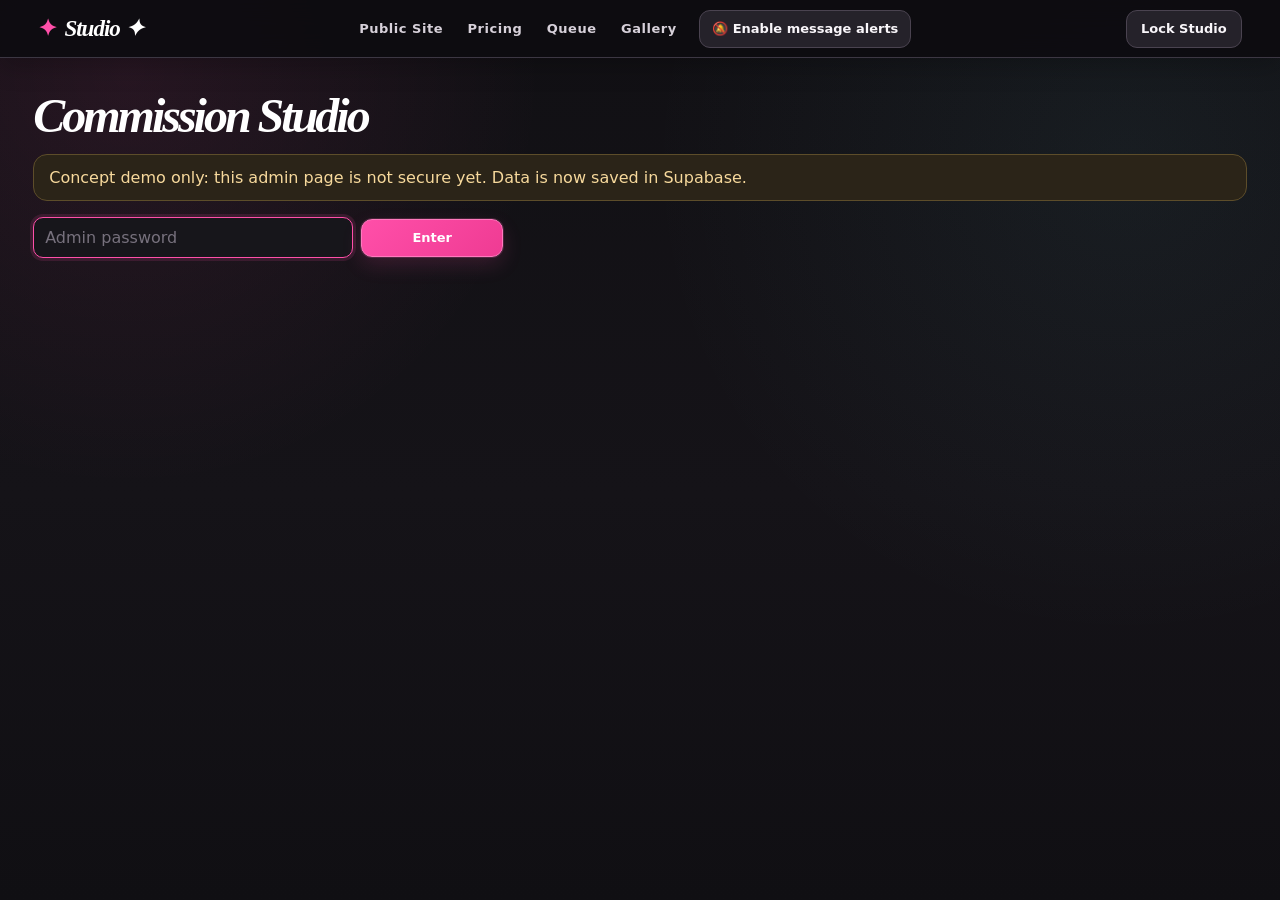
==== commit c4e2e1e7: "Refresh dark theme balance fixes" ====
--- a/admin.html
+++ b/admin.html
@@ -6,7 +6,7 @@
   <meta name="theme-color" content="#111014" />
   <title>Commission Studio</title>
   <link rel="manifest" href="admin-manifest.webmanifest" />
-  <link rel="stylesheet" href="style.css?v=dark40" />
+  <link rel="stylesheet" href="style.css?v=dark41" />
 </head>
 <body>
   <header class="site-header admin-header">
--- a/style.css
+++ b/style.css
@@ -1197,3 +1197,179 @@
   #adminLogin { grid-template-columns: 1fr; }
 }
 /* === END OCTOBER DARK STUDIO REWORK === */
+
+
+/* === DARK STUDIO BALANCE FIXES === */
+/* Keep the dark direction, but restore contrast and stronger playful accents. */
+
+/* Public text contrast: no near-black text sitting on charcoal cards. */
+.home-dashboard .mini-panel,
+.home-dashboard .mini-panel h2,
+.home-dashboard .mini-panel h3,
+.home-dashboard .mini-panel strong,
+.home-dashboard .mini-panel p,
+.home-dashboard .mini-panel span,
+.home-dashboard .mini-panel a,
+.slot-home-row *,
+.home-table-row *,
+.news-item *,
+.social-card,
+.social-card h3,
+.social-card strong,
+.social-card span,
+.social-card a,
+.pricing-category,
+.price-example-card,
+.tos-card,
+.tos-section,
+.commission-card,
+.stage-card,
+.payment-card,
+.client-chat-box {
+  color: #f7f3f8;
+}
+.home-dashboard .mini-panel .small,
+.home-dashboard .mini-panel .home-table-row em,
+.home-dashboard .mini-panel .news-item .small,
+.social-card small,
+.price-example-body p {
+  color: #c1bac5 !important;
+}
+.home-dashboard .mini-title .eyebrow { color: var(--pink) !important; }
+
+/* Bring back the bright Harajuku / McBling accents without losing the dark base. */
+.home-dashboard .mini-panel:nth-child(1) {
+  background:
+    linear-gradient(145deg, rgba(255,79,169,.18), transparent 62%),
+    #1f1a21 !important;
+  border-color: #763753;
+}
+.home-dashboard .mini-panel:nth-child(2) {
+  background:
+    linear-gradient(145deg, rgba(121,223,233,.15), transparent 62%),
+    #191e22 !important;
+  border-color: #35606a;
+}
+.home-dashboard .mini-panel:nth-child(3) {
+  background:
+    linear-gradient(145deg, rgba(223,243,106,.12), transparent 62%),
+    #1d2018 !important;
+  border-color: #59632e;
+}
+.home-dashboard .mini-panel:nth-child(1) .icon-badge { background: #ff4fa9; }
+.home-dashboard .mini-panel:nth-child(2) .icon-badge { background: #4fd5e4; color: #101216 !important; }
+.home-dashboard .mini-panel:nth-child(3) .icon-badge { background: #dff36a; color: #11130e !important; }
+.home-dashboard .mini-panel:nth-child(1) .btn.full { border-color: #9c4a71; }
+.home-dashboard .mini-panel:nth-child(2) .btn.full { border-color: #4c7b83; }
+.home-dashboard .mini-panel:nth-child(3) .btn.full { border-color: #6c783a; }
+.home-dashboard .mini-panel:nth-child(1) .btn.full:hover { background: #4b2035; }
+.home-dashboard .mini-panel:nth-child(2) .btn.full:hover { background: #17343a; }
+.home-dashboard .mini-panel:nth-child(3) .btn.full:hover { background: #30351c; }
+
+.eyebrow { color: #ff5aad !important; }
+.text-btn { color: #ff66b5; }
+a:hover { text-decoration-color: #ff4fa9; }
+.pricing-category summary::after { color: #ff58ae; }
+.pricing-category:nth-child(3n + 2) summary::after { color: #66ddea; }
+.pricing-category:nth-child(3n) summary::after { color: #dff36a; }
+
+/* Pricing images: larger than before, but a lone option should not become a billboard. */
+.pricing-card-grid {
+  grid-template-columns: repeat(2, minmax(0, 1fr));
+  align-items: stretch;
+}
+.price-example-card {
+  grid-template-columns: 210px minmax(0, 1fr);
+  min-height: 194px;
+}
+.price-example-thumb,
+.price-example-placeholder {
+  width: 210px;
+  height: 174px;
+}
+.pricing-card-grid:has(> .price-example-card:only-child) {
+  grid-template-columns: minmax(0, 700px);
+  justify-content: start;
+}
+.pricing-card-grid:has(> .price-example-card:only-child) .price-example-card {
+  grid-template-columns: 235px minmax(0, 1fr);
+}
+.pricing-card-grid:has(> .price-example-card:only-child) .price-example-thumb,
+.pricing-card-grid:has(> .price-example-card:only-child) .price-example-placeholder {
+  width: 235px;
+  height: 184px;
+}
+
+/* Gallery and queue art stay generous, but don't balloon on sparse pages. */
+.gallery-grid:has(> :only-child) {
+  grid-template-columns: minmax(0, 520px);
+  justify-content: start;
+}
+.queue-grid:has(> :only-child) {
+  grid-template-columns: minmax(0, 520px);
+  justify-content: start;
+}
+.queue-grid:has(> :only-child) .preview {
+  height: 340px;
+}
+
+/* Keep accents visibly saturated on the dark canvas. */
+.btn.primary,
+.admin-nav-btn.active,
+.settings-tab.active {
+  box-shadow: 0 0 0 1px rgba(255,113,186,.18), 0 8px 20px rgba(255,79,169,.15);
+}
+.progress-fill {
+  background: linear-gradient(90deg, #ff4fa9 0%, #ff78bc 48%, #5ddce9 78%, #dff36a 100%);
+}
+.pill:not(.closed-pill) {
+  color: #f5f2d9;
+  background: #2d321c;
+  border-color: #59642f;
+}
+
+/* Make the top-right contact card readable even before hover. */
+#socialLinks .social-contact,
+#socialLinks .social-contact-copy strong { color: #f3eef5; }
+#socialLinks .social-contact-copy small { color: #b4acb8 !important; }
+
+/* Admin keeps the compact layout but gets a little more personality. */
+.admin-page {
+  background:
+    linear-gradient(135deg, rgba(255,79,169,.035), transparent 28%),
+    #17161b;
+}
+.admin-sidebar {
+  box-shadow: inset 0 1px 0 rgba(255,255,255,.025), 0 12px 28px rgba(0,0,0,.20);
+}
+.settings-tab.active { background: linear-gradient(135deg, #c8327d, #a52869); }
+.admin-nav-btn.active { background: linear-gradient(135deg, #d43a86, #ad286e); }
+
+@media (max-width: 920px) {
+  .pricing-card-grid { grid-template-columns: 1fr; }
+  .price-example-card,
+  .pricing-card-grid:has(> .price-example-card:only-child) .price-example-card {
+    grid-template-columns: 180px minmax(0, 1fr);
+  }
+  .price-example-thumb,
+  .price-example-placeholder,
+  .pricing-card-grid:has(> .price-example-card:only-child) .price-example-thumb,
+  .pricing-card-grid:has(> .price-example-card:only-child) .price-example-placeholder {
+    width: 180px;
+    height: 154px;
+  }
+}
+@media (max-width: 560px) {
+  .price-example-card,
+  .pricing-card-grid:has(> .price-example-card:only-child) .price-example-card {
+    grid-template-columns: 112px minmax(0, 1fr);
+    min-height: 118px;
+  }
+  .price-example-thumb,
+  .price-example-placeholder,
+  .pricing-card-grid:has(> .price-example-card:only-child) .price-example-thumb,
+  .pricing-card-grid:has(> .price-example-card:only-child) .price-example-placeholder {
+    width: 112px;
+    height: 104px;
+  }
+}
